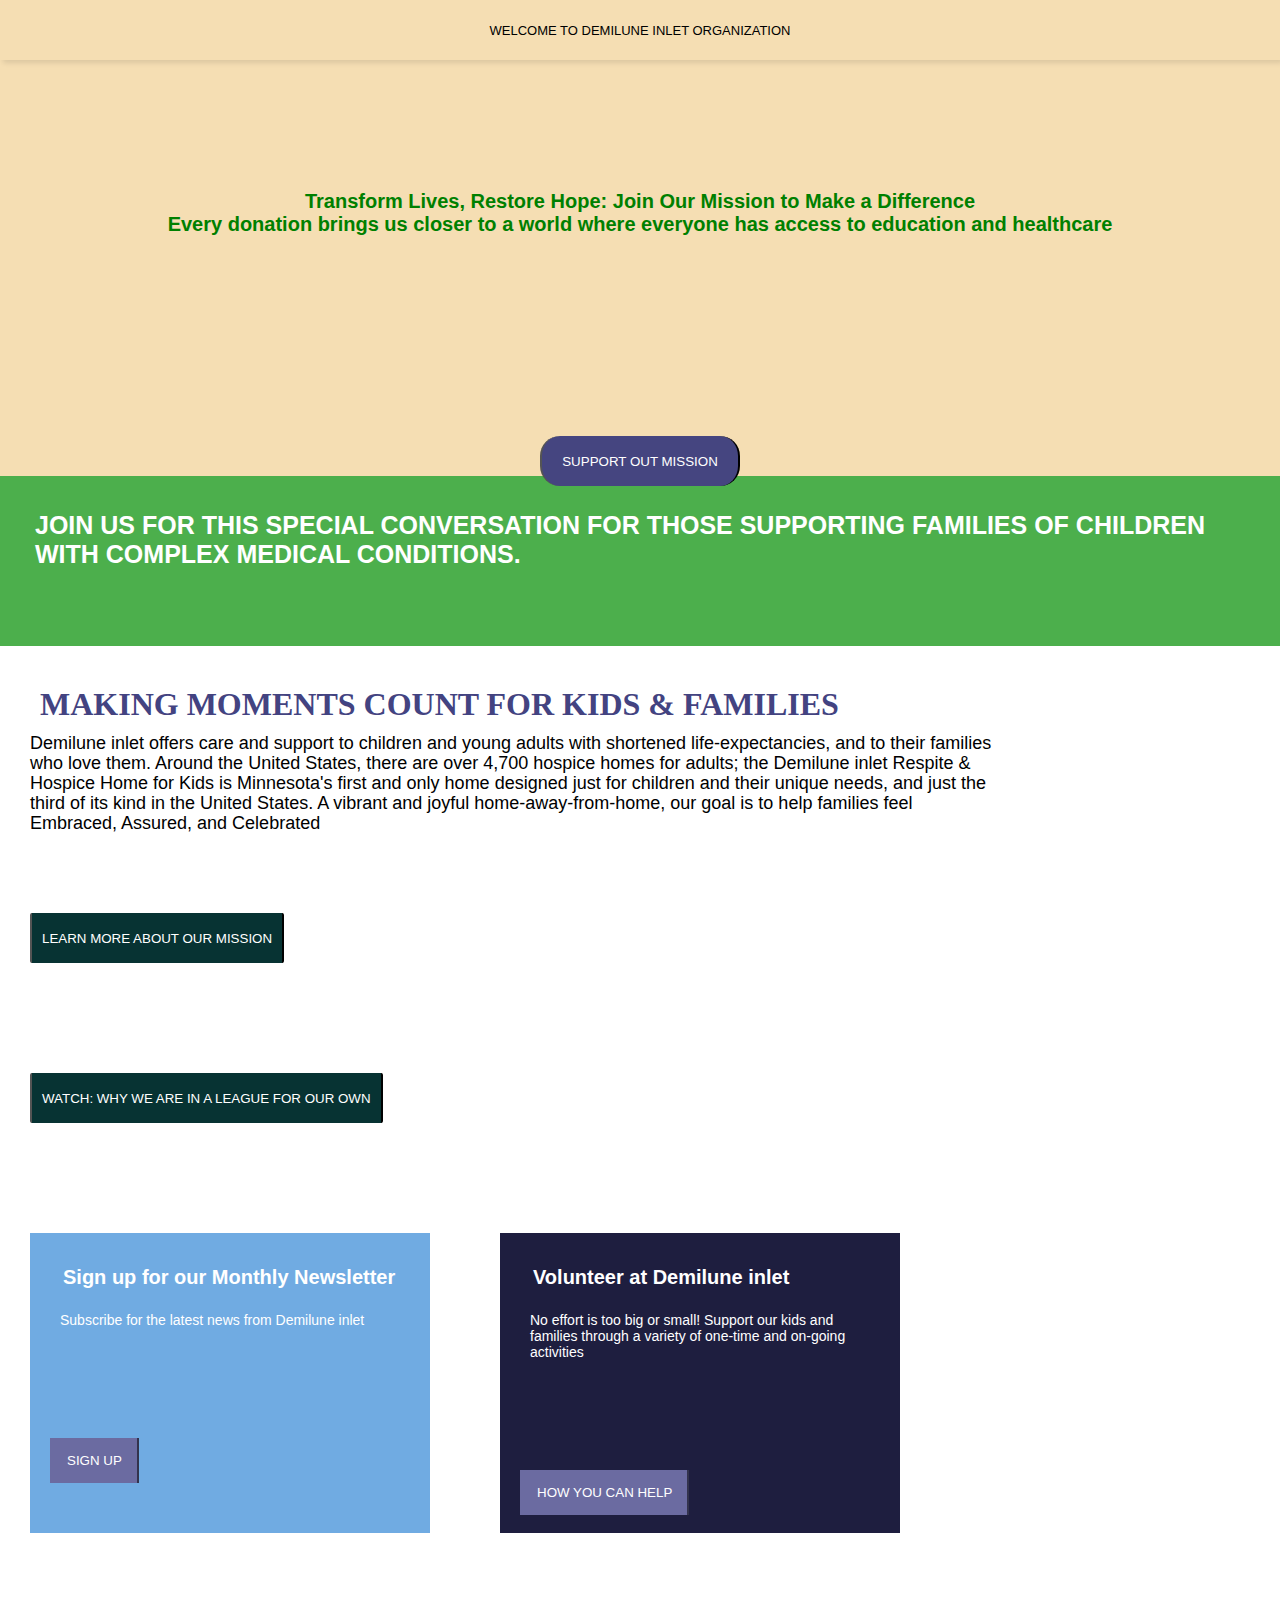
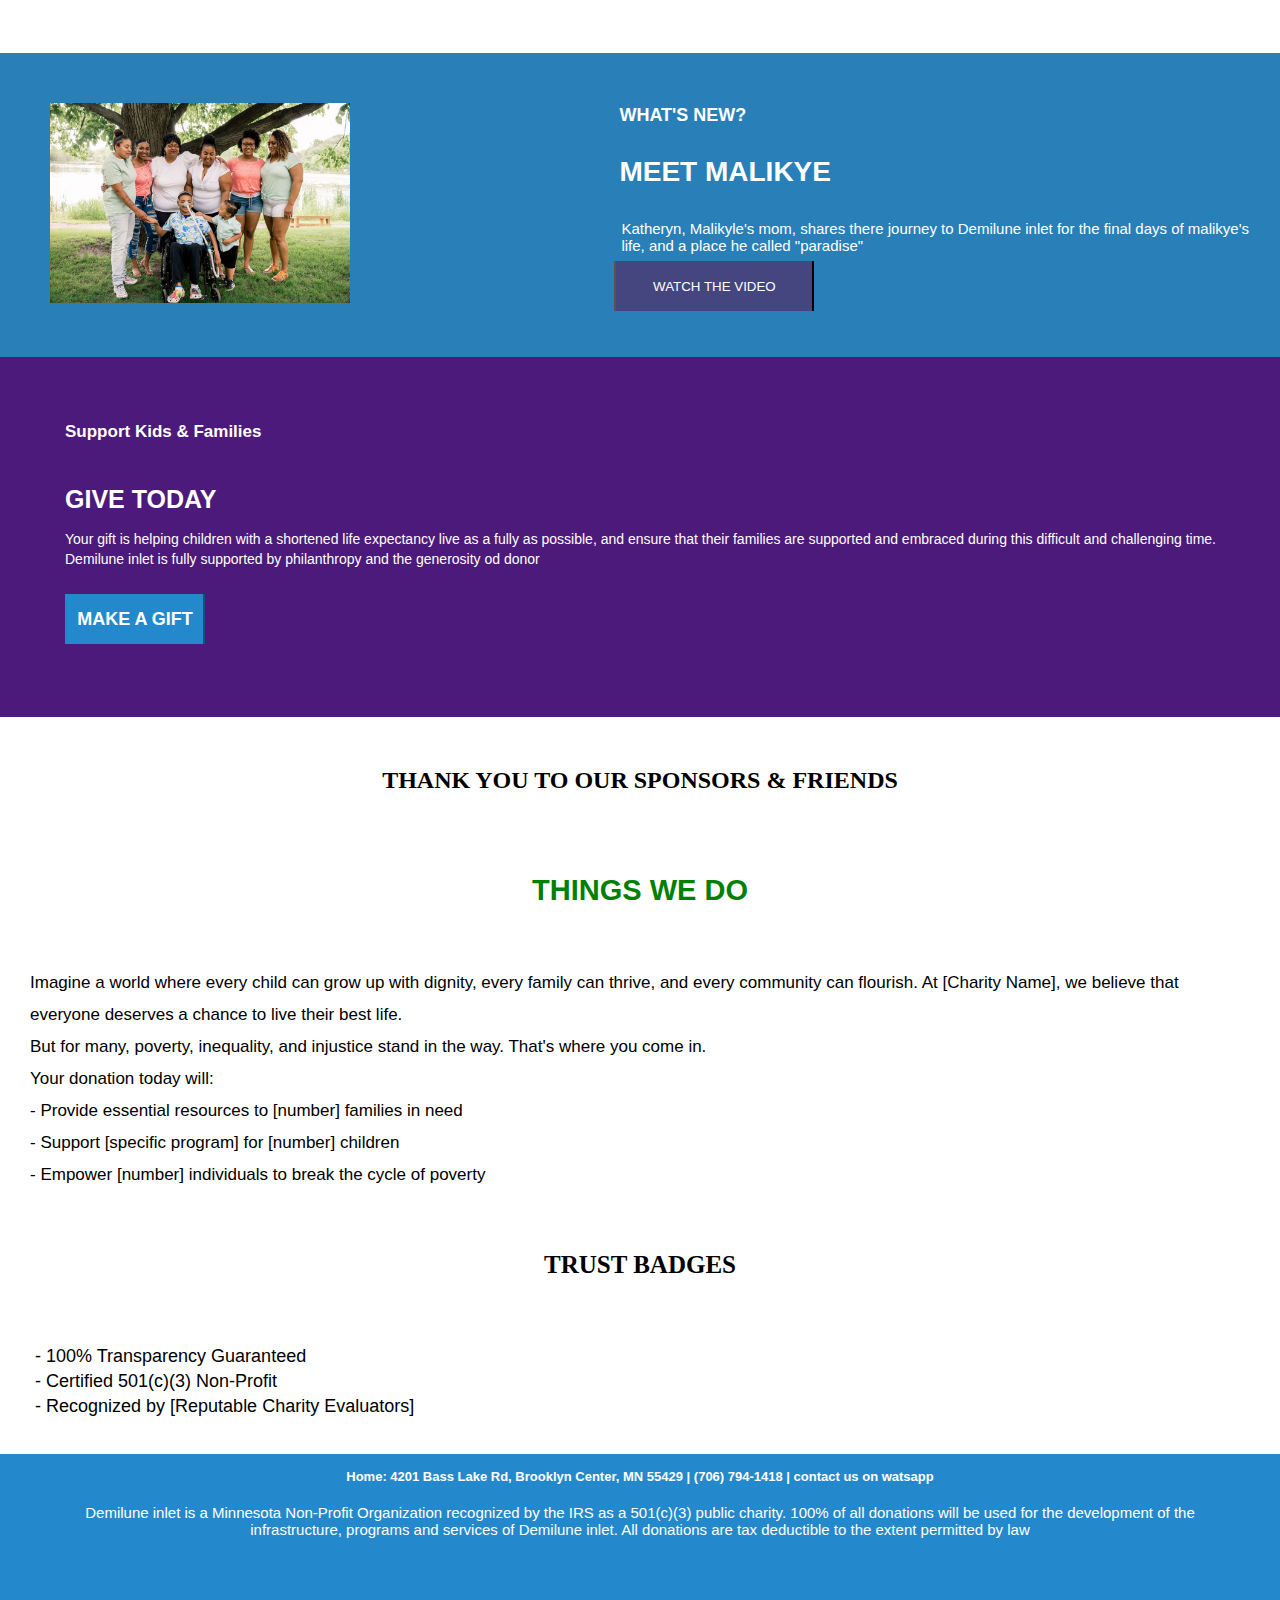
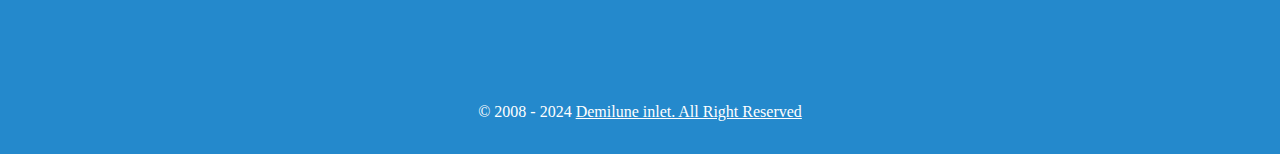
==== index.html @ b7c60c62 "updating" ====
<!DOCTYPE html>
<html lang="en">

<head>
    <meta charset="UTF-8">
    <meta name="viewport" content="width=device-width, initial-scale=1.0">
    <link rel="stylesheet" href="index.css">
    <link rel="stylesheet"
        href="https://fonts.googleapis.com/css2?family=Material+Symbols+Outlined:opsz,wght,FILL,GRAD@48,400,0,0" />
    <title>WELCOME AND THANKS FOR COMING TO OUR AID</title>
</head>

<body>
    <header>
        <nav>
            <ul class="sidebar">
                <!-- <li onclick=hideSidebar()><a href="#"><svg xmlns="http://www.w3.org/2000/svg" height="34px"
                            viewBox="0 -960 960 960" width="34px" fill="#FFFFFF">
                            <path
                                d="m256-200-56-56 224-224-224-224 56-56 224 224 224-224 56 56-224 224 224 224-56 56-224-224-224 224Z" />
                        </svg></a></li> -->
                <li><a href="#"> home </a></li>
                <li><a href="#">who we are</a></li>
                <li><a href="#">what we offer</a></li>
                <li><a href="#">why we do it</a></li>
                <li><a href="#">how you can help</a></li>
                <li><a href="#">news & event</a></li>
            </ul>

            <ul>
                <li class=""><a href="#"> welcome to Demilune inlet Organization </a></li>
                <!-- <li class="hideOnMobile"><a href="#">who we are</a></li>
                <li class="hideOnMobile"><a href="#">what we offer</a></li>
                <li class="hideOnMobile"><a href="#">why we do it</a></li>
                <li class="hideOnMobile"><a href="#">how you can help</a></li>
                <li class="hideOnMobile"><a href="#">news & event</a></li>
                <li class="menu-button" onclick=showSidebar()><a href="#"><svg xmlns="http://www.w3.org/2000/svg"
                            height="34px" viewBox="0 -960 960 960" width="34px" fill="#FFFFFF">
                            <path d="M120-240v-80h720v80H120Zm0-200v-80h720v80H120Zm0-200v-80h720v80H120Z" />
                        </svg></a></li> -->
            </ul>
        </nav>
        <div class="nav-text">
            <h2 class="text">Transform Lives, Restore Hope: Join Our Mission to Make a Difference<br>Every donation
                brings us closer to a world where everyone has access to education and healthcare
            </h2>
            <button class="nav-text-button" type="button" onclick="location.href='mission.html'">support out
                mission</button>
        </div>
    </header>
    <div class="header-footer-text">
        <h2 class="header-footer-text-content">Join us for this special conversation for those supporting families of
            children
            with complex medical conditions.</h2>
    </div>
    <main>
        <div class="making-moment-count">
            <div class="moment-text-container">
                <h1 class="moment-content">Making Moments Count for Kids & Families</h1>
                <h2 class="moment-content-2">Demilune inlet offers care and support to children and young adults with
                    shortened life-expectancies, and to their families who love them. Around the United States, there
                    are
                    over 4,700 hospice homes for adults; the Demilune inlet Respite & Hospice Home for Kids is
                    Minnesota's
                    first and only home designed just for children and their unique needs, and just the third of its
                    kind in
                    the United States. A vibrant and joyful home-away-from-home, our goal is to help families feel
                    Embraced,
                    Assured, and Celebrated</h2>
            </div>
            <button class="button-learn-more" type="button" onclick="location.href='mission.html'">learn more about our
                mission</button>
        </div>

        <button class="button-learn-more" type="button"
            onclick="location.href='https://www.youtube.com/watch?v=c42KcjrQrT0'">watch: why we are in a league for our
            own</button>
        <div class="grid">
            <div class="grid-content">
                <div class="card">
                    <h2 class="monthly-newsletter">Sign up for our Monthly Newsletter</h2>
                    <h5 class="latest-news">Subscribe for the latest news from Demilune inlet</h5>
                    <button class="sign-up">SIGN UP</button>
                </div>
            </div>
        </div>
        <div class="grid">
            <div class="grid-content">
                <div class="card-1">
                    <h2 class="monthly-newsletter-1">Volunteer at Demilune inlet</h2>
                    <h5 class="latest-news-1">No effort is too big or small! Support our kids and families through a
                        variety of one-time and on-going activities</h5>
                    <button class="sign-up-1" type="button" onclick="location.href='mission.html'">HOW YOU CAN
                        HELP</button>
                </div>
            </div>
        </div>
        <div class="header-event-padding">
            <div class="header-event">
            </div>
        </div>
        <div class="meet-malikye">
            <div class="malikye-family-picture"><img src="./CHARITY-IMG/malikye-4.jpg" alt=""
                    style="height: 200px; width: 300px; margin: 50px;"></div>
            <div class=" about-malikye">
                <h6 class="whats-new">WHAT'S NEW?</h6>
                <h2 class="meet-malikye-text"> MEET MALIKYE</h2>
                <h4 class="story"> Katheryn, Malikyle's mom, shares there journey to Demilune inlet for the final
                    days
                    of malikye's life, and a place he called "paradise"</h4>
                <button class="video" type="button"
                    onclick="location.href='https://www.youtube.com/watch?v=jG-HX_jfY4A'">watch the video</button>
            </div>
        </div>
        <div class="support-child-wrapper">
            <div class="support-kid">
                <h4 class="families">Support Kids & Families</h4>
                <h2 class="give-today">GIVE TODAY</h2>
                <h5 class="your-gift">Your gift is helping children with a shortened life expectancy live as a fully as
                    possible, and ensure that their families are supported and embraced during this difficult and
                    challenging time. Demilune inlet is fully supported by philanthropy and the generosity od donor
                </h5>
                <button class="make-a-gift" type="button" onclick="location.href='mission.html'"> MAKE A GIFT</button>
            </div>
        </div>
        <h2 class="thanking-support">THANK YOU TO OUR SPONSORS & FRIENDS</h2>
        <div class="wrapper">
            <h5 class="things-we-do"> things we do </h5>
            <h3 class="things-we-do-text">Imagine a world where every child can grow up with dignity, every family can
                thrive, and every community can flourish. At [Charity Name], we believe that everyone deserves a chance
                to live their best life.<br>

                But for many, poverty, inequality, and injustice stand in the way. That's where you come in.<br>

                Your donation today will:<br>

                - Provide essential resources to [number] families in need<br>
                - Support [specific program] for [number] children<br>
                - Empower [number] individuals to break the cycle of poverty</h3>
            <div class="donate-now">
                <h1 class="donate-now-text1">Trust Badges</h1>
                <h2 class="h2-txt">- 100% Transparency Guaranteed<br>
                    - Certified 501(c)(3) Non-Profit<br>
                    - Recognized by [Reputable Charity Evaluators]<br>
                </h2>
            </div>
            <!-- <div class="chat-watsapp">
                <button class="watsapp" type="button" onclick="location.href'https://wa.link/mu69cj'">contact us</button>
            </div> -->
            <!-- <div class="show-chatbot">
                <button class="chatbot-toggler">
                    <span id="send-btn" class="material-symbols-outlined">comment</span>
                    <span id="send-btn" class="material-symbols-outlined">close</span>
                </button>
                <div class="chatbot">
                    <header>
                        <h1>contact us</h1>
                        <span id="send-btn" class="material-symbols-outlined">close</span>
                    </header>
                    <ul class="chatbox">
                        <li class="chat incoming">
                            <span class="material-symbols-outlined">smart_toy</span>
                            <p class="paragraph">Hey there 👋 <br>how can i help you today?</p>
                        </li>
                    </ul>
                    <div class="chat-input">
                        <textarea name="" placeholder="enter a mesage......" required id=""></textarea>
                        <span id="send-btn" class="material-symbols-outlined">send</span>
                    </div>
                </div>
            </div> -->
    </main>
    <footer>
        <h1 class="home">Home: 4201 Bass Lake Rd, Brooklyn Center, MN 55429 | (706) 794-1418 | contact us on watsapp
        </h1>
        <p class="home-content">Demilune inlet is a Minnesota Non-Profit Organization recognized by the IRS as a
            501(c)(3) public charity. 100% of all donations will be used for the development of the infrastructure,
            programs and services of Demilune inlet. All donations are tax deductible to the extent permitted by law</p>
        <!-- <img  class="footer-image" src="./CHARITY-IMG/footer-image.svg" alt=""> -->

        <p class="return-to-top">© 2008 - 2024 <a href="#">Demilune inlet. All Right Reserved</a></p>
    </footer>
    <script>
        function showSidebar() {
            const sidebar = document.querySelector('.sidebar')
            sidebar.style.display = 'flex'
        }
        function hideSidebar() {
            const sidebar = document.querySelector('.sidebar')
            sidebar.style.display = 'none'
        }
    </script>
    <script src="./index.js" defer></script>
</body>

</html>
---- index.css ----
*{
    padding: 0;
    margin: 0;
    box-sizing: border-box;
}
header {
    background-color: wheat;
}

nav {
    background-color: transparent;
    box-shadow: 3px 3px 5px rgba(0, 0, 0, 0.1);
    /* position: fixed; */
    width: 100%;
}

nav>ul {
    width: 100%;
    list-style: none;
    display: flex;
    justify-content: center;
    align-items: center;

}

nav>ul>li {
    height: 60px;

}

nav>ul>li>a {
    height: 100%;
    padding: 0 30px;
    text-decoration: none;
    display: flex;
    align-items: center;
    color: black;
    text-transform: uppercase;
    font-size: small;
    font-family: 'Segoe UI', Tahoma, Geneva, Verdana, sans-serif;
}

nav>ul>li>a:hover {
    color: black;
    height: 67px;
}
.sidebar {
    position: fixed;
    top: 0;
    right: 0;
    height: 100vh;
    width: 250px;
    z-index: 999;
    background-color: rgba(49, 27, 129, 0.2);
    backdrop-filter: blur(10px);
    box-shadow: -10px 0 10px rgba(0, 0, 0, 0.1);
    display: none;
    flex-direction: column;
    align-items: flex-start;
    justify-content: flex-start;
}

.sidebar li {
    width: 100%;
}

.sidebar a {
    width: 100%;
}

.menu-button {
    display: none;
}


.things-we-do{
    font-size: 29px;
    font-family: Arial, Helvetica, sans-serif;
    text-transform: uppercase;
    text-align: center;
    padding: 30px;
    color: green;

}
.nav-text{
    text-align: center;
    justify-content: center;
    margin: -70px;
}
.text{
    text-align: center;
    justify-content: center;
    padding: 200px;
    font-size: 20px;
    font-family: Arial, Helvetica, sans-serif;
    color: green;
}
.text2{
    color: white;
}
button{
    width: 200px;
    border-radius: 20px;
    height: 50px;
    background-color: rgb(69, 69, 128);
    color: white;
    border-top: none;
    border-bottom: none;
    text-transform: uppercase;
    font-family: Arial, Helvetica, sans-serif;
    cursor: pointer;
    margin-bottom: 60px;
}
.things-we-do-text{
    padding: 30px;
    font-size: 17px;
    font-family: sans-serif;
    line-height: 2rem;
    justify-content: space-around;
    font-weight: 300;
}

.grid-container{
    display: grid;
   grid-template-columns: repeat(4, 1fr);
   gap: 20px;
}
.card{
    padding: 10px;
    margin-top: 10px;
}
img{
    width: 270px;
    height: 200px;
}
.donate-now-text{
    text-align: center;
    color: black;
    font-size: 25px;
    font-weight: 600;
    font-family: 'Trebuchet MS', 'Lucida Sans Unicode', 'Lucida Grande', 'Lucida Sans', Arial, sans-serif;
    margin-top: -30px;
}
.donate-now-text1{
    text-align: center;
    color: black;
    font-size: 25px;
    font-weight: 600;
    text-transform: uppercase;
    padding: 30px;
}
.h2-txt{
    font-size: 18px;
    font-family: Arial, Helvetica, sans-serif;
    padding: 20px;
    margin: 15px;
    line-height: 25px;
    font-weight: lighter;
}
.header-footer-text{
    background-color:rgb(76, 175, 76);
    height: 170px;

}
.header-footer-text-content{
    color: white;
    text-align:left;
    justify-content: flex-start;
    font-size: 25px;
    font-weight: bold;
    text-transform: uppercase;
    font-family: Arial, Helvetica, sans-serif;
    padding: 35px;
}
.moment-text-container{
    width: 80%;
}
.moment-content{
    color: rgb(67, 67, 129);
    text-transform: uppercase;
    padding: 10px;
    margin: 30px 0 -30px 30px;
}
.moment-content-2{
    font-size: 18px;
    font-weight: lighter;
    line-height: 20px;
    font-family: sans-serif;
    padding: 30px;
}
.button-learn-more{
    background-color: rgb(7, 51, 51);
    width:fit-content;
    margin-top: 50px;
    margin-left: 30px;
    padding: 15px 10px 15px 10px;
    border-radius: 2px;
    cursor: pointer;
}

.card{
    background-color: rgba(80, 152, 219, 0.815);
    display: flex;
    flex-direction: column;
    position: absolute;
    padding: 20px;
    height: 300px;
    width: 400px;
    margin: 50px 30px;
}
.monthly-newsletter{
    color: white;
    text-align: flex-start;
    font-family: Arial, Helvetica, sans-serif;
    font-weight: bold;
    font-size: 20px;
    padding: 13px;
}
.latest-news{
    color: white;
    text-align: flex-start;
    font-family: 'Lucida Sans', 'Lucida Sans Regular', 'Lucida Grande', 'Lucida Sans Unicode', Geneva, Verdana, sans-serif;
    font-weight: 500;
    font-size: 14px;
    padding: 10px;
}
.sign-up{
    background-color: rgb(107, 107, 161);
    width: fit-content;
    padding: 15px;
    border-radius: 0;
    border-color:rgb(107, 107, 161) ;
    margin-top: 100px;
    cursor: pointer;
}
.card-1{
    background-color: rgb(30, 30, 63);
    display: flex;
    flex-direction: column;
    padding: 20px;
    height: 300px;
    width: 400px;
    margin: 50px 30px 0 500px;
    justify-content: space-around;
}
.monthly-newsletter-1{
    color: white;
    text-align: flex-start;
    font-family: Arial, Helvetica, sans-serif;
    font-weight: bold;
    font-size: 20px;
    padding: 13px;
}
.latest-news-1{
    color: white;
    text-align: flex-start;
    font-family: 'Lucida Sans', 'Lucida Sans Regular', 'Lucida Grande', 'Lucida Sans Unicode', Geneva, Verdana, sans-serif;
    font-weight: 500;
    font-size: 14px;
    padding: 10px;
}
.sign-up-1{
    background-color: rgb(107, 107, 161);
    width: fit-content;
    padding: 15px;
    border-radius: 0;
    margin-top: 100px;
    border-color: rgb(107, 107, 161);
    cursor: pointer;
}
.sign-up-1:hover{
    background-color: rgb(37, 37, 116);
    border-color: none;
}
.upcoming-event {
    width: 270px;
    border-radius: none;
   margin: 0 0 0 20px;
}
.header-event{
    position: relative;
    height: 300px;
    margin: 50px 0 50px 50px;
    border-radius: 0;
    padding: 15px;
    width: 100%;
}

.header-event-padding{
   position: absolute;
   top: 1140px;
   right: 0px;
}

.header-event-padding {
    width: 370px;  
    padding: 15px;  
    box-sizing: border-box; 
}

.header-event {
    display: flex;        
    flex-direction: column;  
    align-items: flex-start; 
}


.upcoming-event {
    background-color: rgb(19, 19, 138);  
    color: white;              
    border:0;               
    padding: 10px 20px;        
    margin-bottom: 15px;        
    font-size: 16px;  
    font-family: 'Lucida Sans', 'Lucida Sans Regular', 'Lucida Grande', 'Lucida Sans Unicode', Geneva, Verdana, sans-serif;          /* Font size for the button text */
    border-radius: 5px;        
    cursor: pointer;           
}

.upcoming-event:hover {
    background-color: #2980b9;
}

.header-nov {
    display: inline-block;     
    width: calc(60% - 20px);     
    padding: 10px 15px;         
    border: 2px solid #074874;  
    border-radius: 8px;       
    margin-right: 20px;         
    color: white;               
    box-sizing: border-box;    
    font-size: 20px;
    font-family: Arial, Helvetica, sans-serif;
    background-color: black;
}

.header-nov:last-child {
    margin-left: 160px;
}
.events {
    margin: 0;               
    font-size: 15px;           
    font-weight: bold;          
    text-align: center;         
    margin-bottom: 5px;
    padding-top: 20px;  
    border-color: red;      
}


.header-nov span {
    font-size: 14px;          
    text-align: center;         
    display: block;            
    color: #ddd;                
}
.about-malikye{
    position:absolute;
    width:52%;
    top: 1700px;
    right: 0;
}

.meet-malikye{
    background-color: #2980b9;
    margin-top: 120px;
}
.whats-new{
    color: white;
    font-weight: bold;
    padding: 5px;
    font-size: 18px;
    font-family: Arial, Helvetica, sans-serif;
    margin-bottom: 20px;
}
.meet-malikye-text{
    color: white;
    font-weight: bold;
    padding: 5px;
    font-size: 28px;
    font-family: Arial, Helvetica, sans-serif;
    margin-bottom: 20px;
}
.story{
    color: white;
    font-size: 15px;
    font-weight: lighter;
    font-family: 'Lucida Sans', 'Lucida Sans Regular', 'Lucida Grande', 'Lucida Sans Unicode', Geneva, Verdana, sans-serif;
    padding: 7px;
}
.video{
    border-radius: 0;
    cursor: pointer;
}
.support-child-wrapper{
    background-color: rgb(76, 26, 122);
    height: 360px;
    width: 100%;
}
.support-kid{
    padding: 50px;
    color: white;
}
.families{
    font-size: 17px;
    padding: 15px;
    margin-bottom: 13px;
    font-family: Arial, Helvetica, sans-serif;
}
.give-today{
    font-size: 25px;
    font-weight: bold;
    padding: 15px;
    font-family: Arial, Helvetica, sans-serif;

}
.your-gift{
    font-size: 14px;
    line-height: 20px;
    margin-left: 15px;
    font-family: Arial, Helvetica, sans-serif;
    font-weight: lighter;
}

.make-a-gift{
    margin-top: 25px;
    background-color: #2489cc;
    width: 140px;
    border-radius: 0;
    border-color: #2489cc;
    font-size: 18px;
    font-weight: bold;
    cursor: pointer;
    margin-left: 15px;
}
.thanking-support{
    text-align: center;
    font-weight: bold;
    padding: 50px;
}
.malikye-family-picture img{
    height: 350px;
     width: 500px;
      margin: 50px;
}
footer{
    background-color: #2489cc;
    height: 300px;
    overflow: hidden;
    /* width: 100%; */
}
.home{
    color: white;
    font-size: 13px;
    text-align: center;
    padding: 15px;
    font-family: Arial, Helvetica, sans-serif;
}
.home-content{
    color: white;
    text-align: center;
    padding: 5px;
    font-size: 15px;
    margin: 0 80px;
    font-family: Arial, Helvetica, sans-serif;
}
.return-to-top {
    color: white;
    text-align: center;
    margin-top: 160px;

}
.return-to-top a{
    color: white;

}


/* chatbox starts here */
.chatbot-toggler{
    position: fixed;
    right: 40px;
    bottom: 2px;
    height: 50px;
    width: 50px;
    color: #fff;
    background: #724ae8;
    border: none;
    border-radius: 50%;
    display: flex;
    outline: none;
    cursor: pointer;
    align-items: center;
    justify-content: center;
}
.chatbot-toggler span{
    position:absolute;
    /* align-items: center;
    justify-content: center; */
}
.show-chatbot .chatbot-toggler span:first
.chatbot-toggler span:last-child{
    opacity: 0;

}
.show-chatbot .chatbot-toggler span:last-child{
    opacity: 1;
}
.chatbot{
    background: #fff;
}
.chatbot{
    position: fixed;
    right: 40px;
    bottom: 100px;
    width: 420px;
    overflow: hidden;
    transform: scale(0.5);
    opacity: 0;
    pointer-events: none;
    border-radius: 15px;
    box-shadow: 0 0 128px 0 rgba(0, 0, 0, 0.1),
                0 32px 64px -48px rgba(0, 0, 0, 0.5)
}
.show-chatbot .chatbot{
    transform: scale(1);
    opacity: 1;
    pointer-events: auto;
}
.chatbot header{
    background-color: #724ae8;
    padding: 16px 0;
    text-align: center;
    position: relative;
}
.chatbot header h1{
    color: white;
    font-size: 1.4rem;
}
.chatbot header span{
    position: absolute;
    right: 20px;
    top: 50%;
    color: #fff;
    cursor: pointer;
    display: none;
    transform: translateY(-50%);
}
.chatbot .chatbox{
    height: 310px;
    overflow-y: auto;
    padding: 30px 20px 70px ;
}
.chatbox .chat{
    display: flex;
}
.chatbox .incoming span{
    height: 32px ;
    width: 32px;
    color: #fff;
    background: #724ae8;
    text-align: center;
    line-height: 32px;
    border-radius: 4px;
    margin: 0 10px 7px 0;
    align-self: flex-end;
}
.chatbox .outgoing{
    margin: 20px 0;
    justify-content: flex-end;
}
.chatbox .chat p{
    color: white;
    background-color:#724ae8 ;
    padding: 12px 16px ;
    border-radius: 10px 10px 0 10px;
    font-size: 0.95rem;
}
.chatbox .incoming p{
    color:#000;
    background: #f2f2f2;
    border-radius: 10px 10px 10px 0;
}
.chatbot .chat-input{
    position: absolute;
    bottom: 0;
    width: 100%;
    display: flex;
    gap: 5px;
    background: #fff;
    padding: 5px 20px;
    border-top: 1px solid#ccc;
}
.chat-input textarea{
    height: 55px;
    width: 100%;
    border: none;
    outline: none;
    font-size: 0.95rem;
    resize: none;
    /* padding: 16px 15px 16px 0; */
}
.chat-input span{
    align-self: flex-end;
    height: 55px;
    line-height: 55px;
    color: #724ae8;
    font-size:1.35rem;
    cursor: pointer;
    visibility: hidden;
}
.chat-input textarea:valid ~ span{
    visibility: visible;
}


 @media(max-width : 900px){
    nav ul li a{
        font-size: 15px;
        padding: 15px;
    }
    .nav-text{
        width: 100%;
        font-size: 17px;
    }
    .text {
        font-size: 20px;
    }
    footer{
        width: 100%;
        height: 500px;
    }

    /* Adjust the moment text layout */
    .moment-text-container {
        text-align: center;
    }

    .moment-content, .moment-content-2 {
        font-size: 18px;
        line-height: 1.4;
    }

    /* Stack elements vertically in the grid for a more mobile-friendly layout */
    .grid {
        display: flex;
        flex-direction: column;
        align-items: center;
    }

    .card, .card-1 {
        width: 80%;
        margin: 10px 0;
    }

    .grid-content {
        width: 100%;
        margin: 20px 0;
    }

    /* Adjust button size and positioning */
    .button-learn-more {
        width: 100%;
        margin-top: 20px;
    }

    /* Adjust the Malikye family image layout for smaller screens */
    .malikye-family-picture img {
        width:50%;
        height: auto;
        margin: 20px 0;
    }
    .about-malikye{
        display: inline-block;
    }
    

    /* Center the support content */
    .support-kid {
        text-align: center;
    }

    .donate-now h2 {
        font-size: 14px;
    }

    /* Make sure the header and footer content adjusts properly */
    .header-footer-text-content {
        font-size: 18px;
    }

    /* Make the newsletter form more compact */
    .sign-up, .sign-up-1 {
        width: 100%;
        padding: 10px;
        font-size: 16px;
        margin-top: 10px;
    }
 }
 @media(max-width: 750px){
    nav ul li a{
        font-size: 13px;
        padding: 10px;
    }
    .hideOnMobile{
        display: none;
    }
    .menu-button{
        display: block;
        margin-left:290px;
    }
    .sidebar{
        width: 100%;
    }
    .text {
        font-size: 18px;
    }
    

    /* Adjust the moment text layout */
    .moment-text-container {
        text-align: center;
    }

    .moment-content, .moment-content-2 {
        font-size: 16px;
        line-height: 1.4;
    }

    /* Stack elements vertically in the grid for a more mobile-friendly layout */
    .grid {
        display: flex;
        flex-direction: column;
        align-items: center;
    }

    .card, .card-1 {
        width: 90%;
        margin: 10px 0;
    }

    .grid-content {
        width: 100%;
        margin: 20px 0;
    }

    /* Adjust button size and positioning */
    .button-learn-more {
        width: 100%;
        margin-top: 20px;
    }

    /* Adjust the Malikye family image layout for smaller screens */
    .malikye-family-picture img {
        width: 50%;
        height: auto;
        margin: 20px 0;
    }
    .malikye-family-picture{
        width: 120px;
        height: 120px;
    }
    

    /* Center the support content */
    .support-kid {
        text-align: center;
    }

    .donate-now h2 {
        font-size: 14px;
    }

    /* Make sure the header and footer content adjusts properly */
    .header-footer-text-content {
        font-size: 16px;
    }

    /* Make the newsletter form more compact */
    .sign-up, .sign-up-1 {
        width: 100%;
        padding: 10px;
        font-size: 16px;
        margin-top: 10px;
    }
 }
 @media(max-width:550px){
    nav ul li a{
        color: white;
    }
    .sidebar{
        width: 100%;
    }
    header{
        width: 420px;
    }
    .header-footer-text{
        width: 420px;
    }
    footer{
        width: 110%;
        height: 500px;
        /* margin-left: 15px; */

    }
    .home{
        width: 95%;
    }
    /* .text {
        font-size: 16px;
        margin-bottom: 15px;
        text-align: right;
    } */
    .nav-text {
        text-align: center;
        padding: 10px;
    }
    .text {
        /* margin-left: 30px; */
        font-size: 18px;
        line-height: 1.5;
        padding: 70px;
        margin-left: 40px;
        text-align:center;
        width: 500px;
        margin-left: -2px;
    }
    .nav-text-button{
        margin-left: 130px;
    }

    /* Adjust the moment text layout */
    .moment-text-container {
        text-align: center;
        width: 100%;
    }

    .moment-content, .moment-content-2 {
        font-size: 14px;
        line-height: 1.4;
    }

    /* Stack elements vertically in the grid for a more mobile-friendly layout */
    .grid {
        display: flex;
        flex-direction: column;
        align-items: center;
    }

    .card {
        width: 100%;
        margin: 10px 0 10px 15px;
    }
    .card-1{
        margin-top: 300px;
        margin-left: 15px;
        width: 100%;
    }


    .grid-content {
        width: 100%;
        margin: 20px 0;
    }

    /* Adjust button size and positioning */
    .button-learn-more {
        width: 100%;
        margin-top: 20px;
    }

    /* Adjust the Malikye family image layout for smaller screens */
    .malikye-family-picture img {
        width: 100%;
        height: auto;
        margin: 20px 0;
    }
    .meet-malikye{
        height: 500px;
        margin-left: 15px;
        margin-right: -15px;
    }
    .malikye-family-picture{
        width: auto;
        /* display: block; */
    }
    .whats-new{
        margin-top: 460px;
        margin-bottom: -430px;
        margin-left: -130px;
        /* padding: 50px; */
    }
    .meet-malikye-text{
        margin-top: 430px;
        margin-bottom: -500px;
        margin-left: -130px;
    }
    .story{
        /* color: red; */
        margin-top: 500px;
        margin-right: 100px;
        width: 300px;
        margin-left: -130px;
    }
    .video{
        width: 80%;
        margin-left: -60px;
    }
    .button-learn-more{
        width: 90%;
    }


    /* Center the support content */
    .support-kid {
        text-align: center;
    }
    .support-child-wrapper{
        margin-left: 15px;
    }
    .donate-now h2 {
        font-size: 12px;
    }

    /* Make sure the header and footer content adjusts properly */
    .header-footer-text-content {
        font-size: 14px;
    }

    /* Make the newsletter form more compact */
    .sign-up, .sign-up-1 {
        width: 100%;
        padding: 10px;
        font-size: 14px;
        margin-top: 10px;
    }
    .chatbot{
        right: 0;
        bottom: 0;
        width: 100%;
        height: 100%;
        border-radius: 0;
    }
    .chatbot .chatbox{
        height: 90%;
    }
    .chatbot header span{
        display: block;
    }
 }
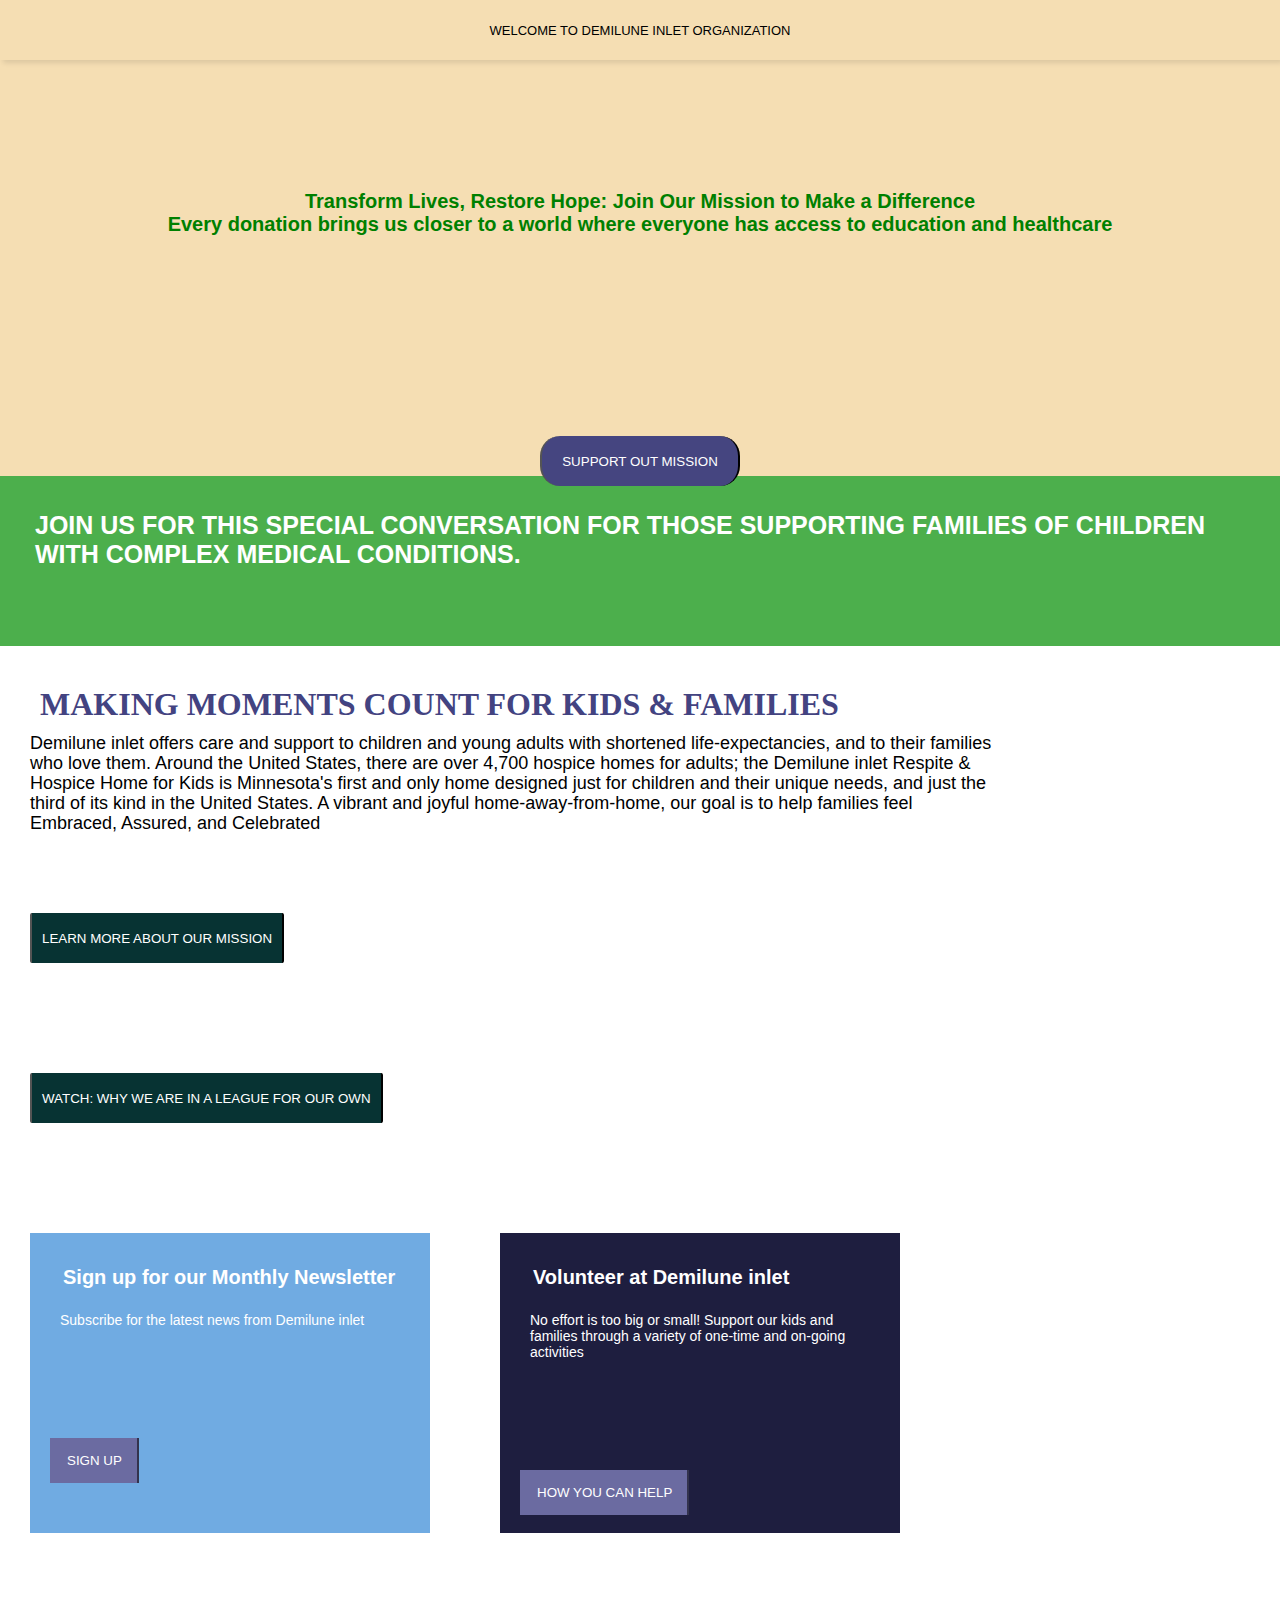
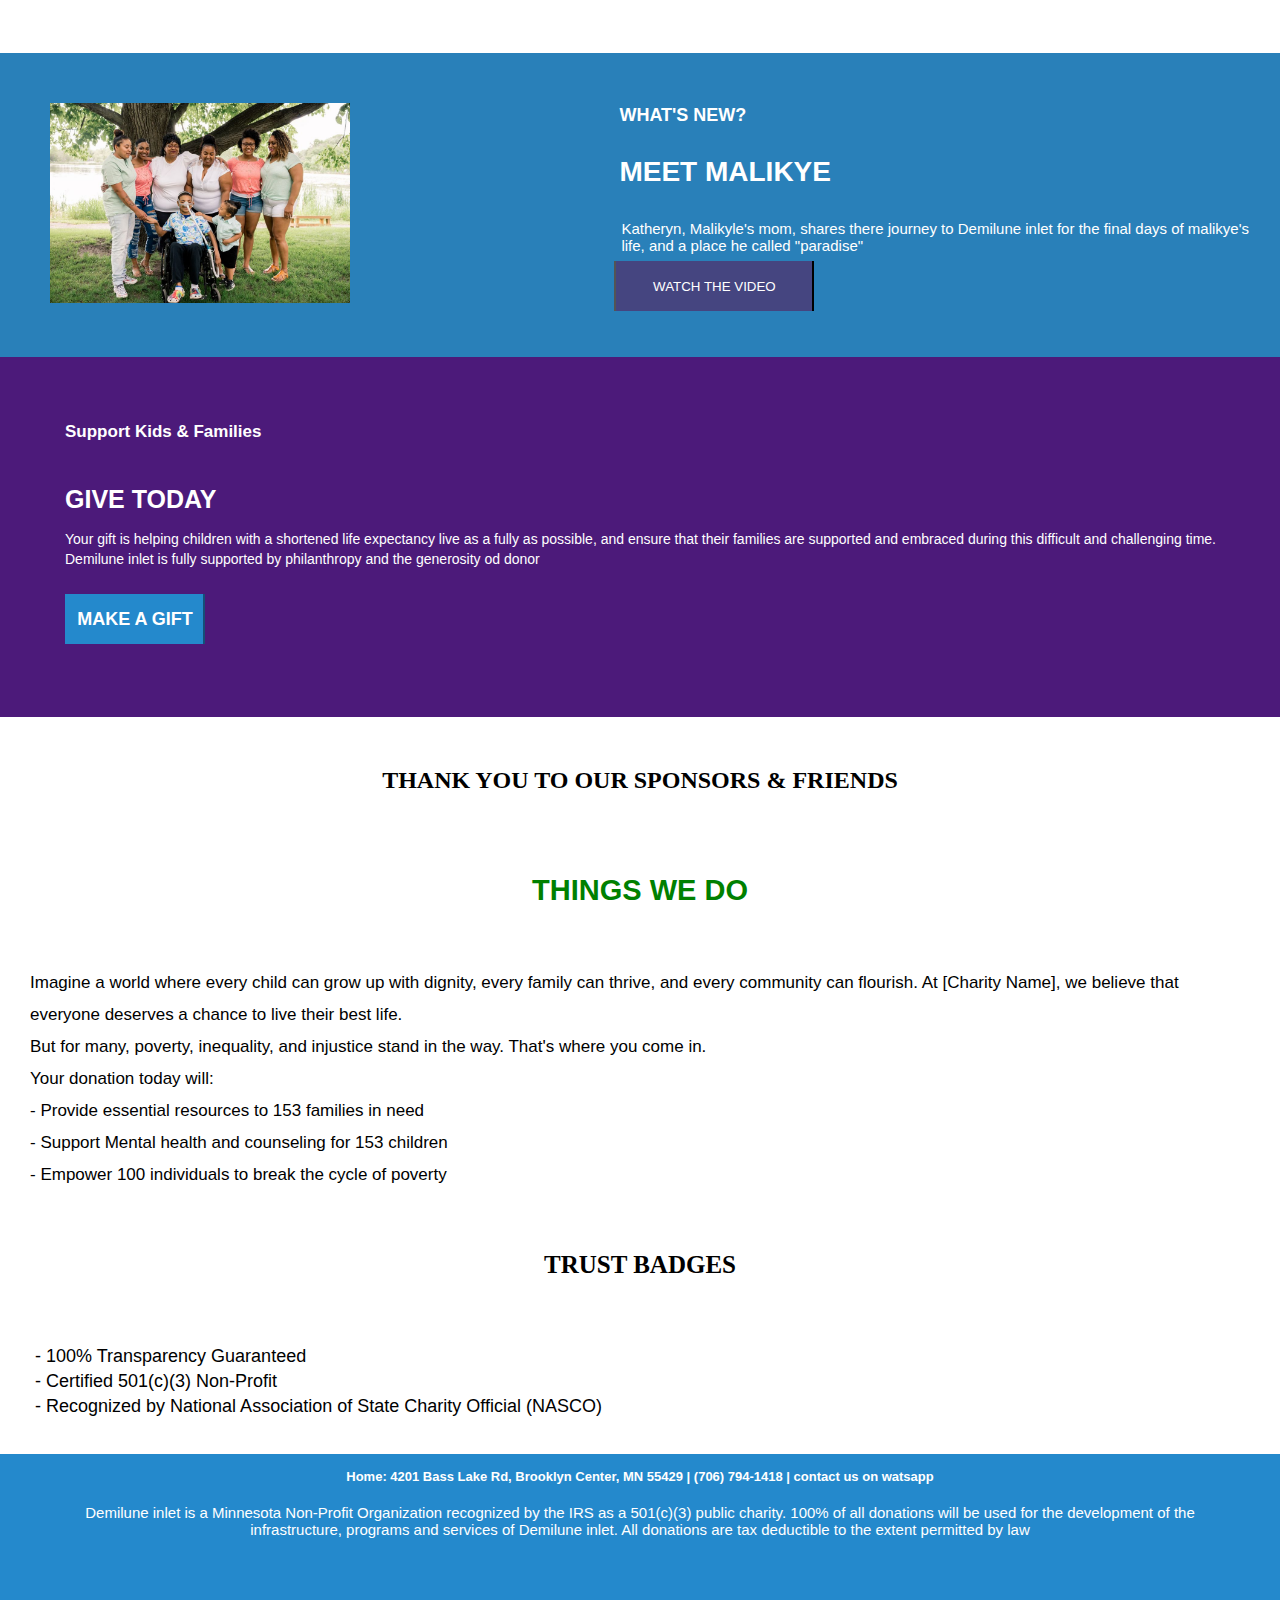
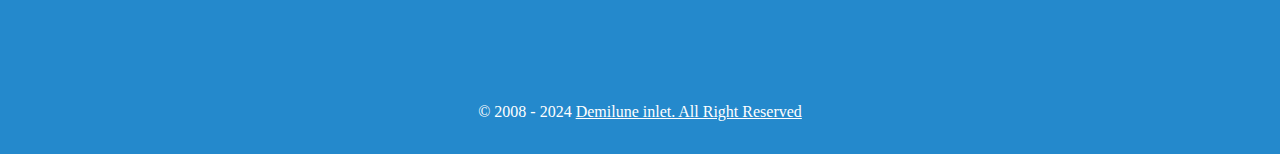
==== commit 77c847c7: "added a new file" ====
--- a/index.html
+++ b/index.html
@@ -7,7 +7,7 @@
     <link rel="stylesheet" href="index.css">
     <link rel="stylesheet"
         href="https://fonts.googleapis.com/css2?family=Material+Symbols+Outlined:opsz,wght,FILL,GRAD@48,400,0,0" />
-    <title>WELCOME AND THANKS FOR COMING TO OUR AID</title>
+    <title>DEMILUNE INLET</title>
 </head>
 
 <body>
@@ -109,7 +109,7 @@
                     days
                     of malikye's life, and a place he called "paradise"</h4>
                 <button class="video" type="button"
-                    onclick="location.href='https://www.youtube.com/watch?v=jG-HX_jfY4A'">watch the video</button>
+                    onclick="location.href='https://www.youtube.com/watch?v=BkgIw1dlFxo&t=26s'">watch the video</button>
             </div>
         </div>
         <div class="support-child-wrapper">
@@ -134,14 +134,14 @@
 
                 Your donation today will:<br>
 
-                - Provide essential resources to [number] families in need<br>
-                - Support [specific program] for [number] children<br>
-                - Empower [number] individuals to break the cycle of poverty</h3>
+                - Provide essential resources to 153 families in need<br>
+                - Support Mental health and counseling for 153 children<br>
+                - Empower 100 individuals to break the cycle of poverty</h3>
             <div class="donate-now">
                 <h1 class="donate-now-text1">Trust Badges</h1>
                 <h2 class="h2-txt">- 100% Transparency Guaranteed<br>
                     - Certified 501(c)(3) Non-Profit<br>
-                    - Recognized by [Reputable Charity Evaluators]<br>
+                    - Recognized by National Association of State Charity Official (NASCO)<br>
                 </h2>
             </div>
             <!-- <div class="chat-watsapp">
@@ -176,7 +176,7 @@
         <p class="home-content">Demilune inlet is a Minnesota Non-Profit Organization recognized by the IRS as a
             501(c)(3) public charity. 100% of all donations will be used for the development of the infrastructure,
             programs and services of Demilune inlet. All donations are tax deductible to the extent permitted by law</p>
-        <!-- <img  class="footer-image" src="./CHARITY-IMG/footer-image.svg" alt=""> -->
+
 
         <p class="return-to-top">© 2008 - 2024 <a href="#">Demilune inlet. All Right Reserved</a></p>
     </footer>
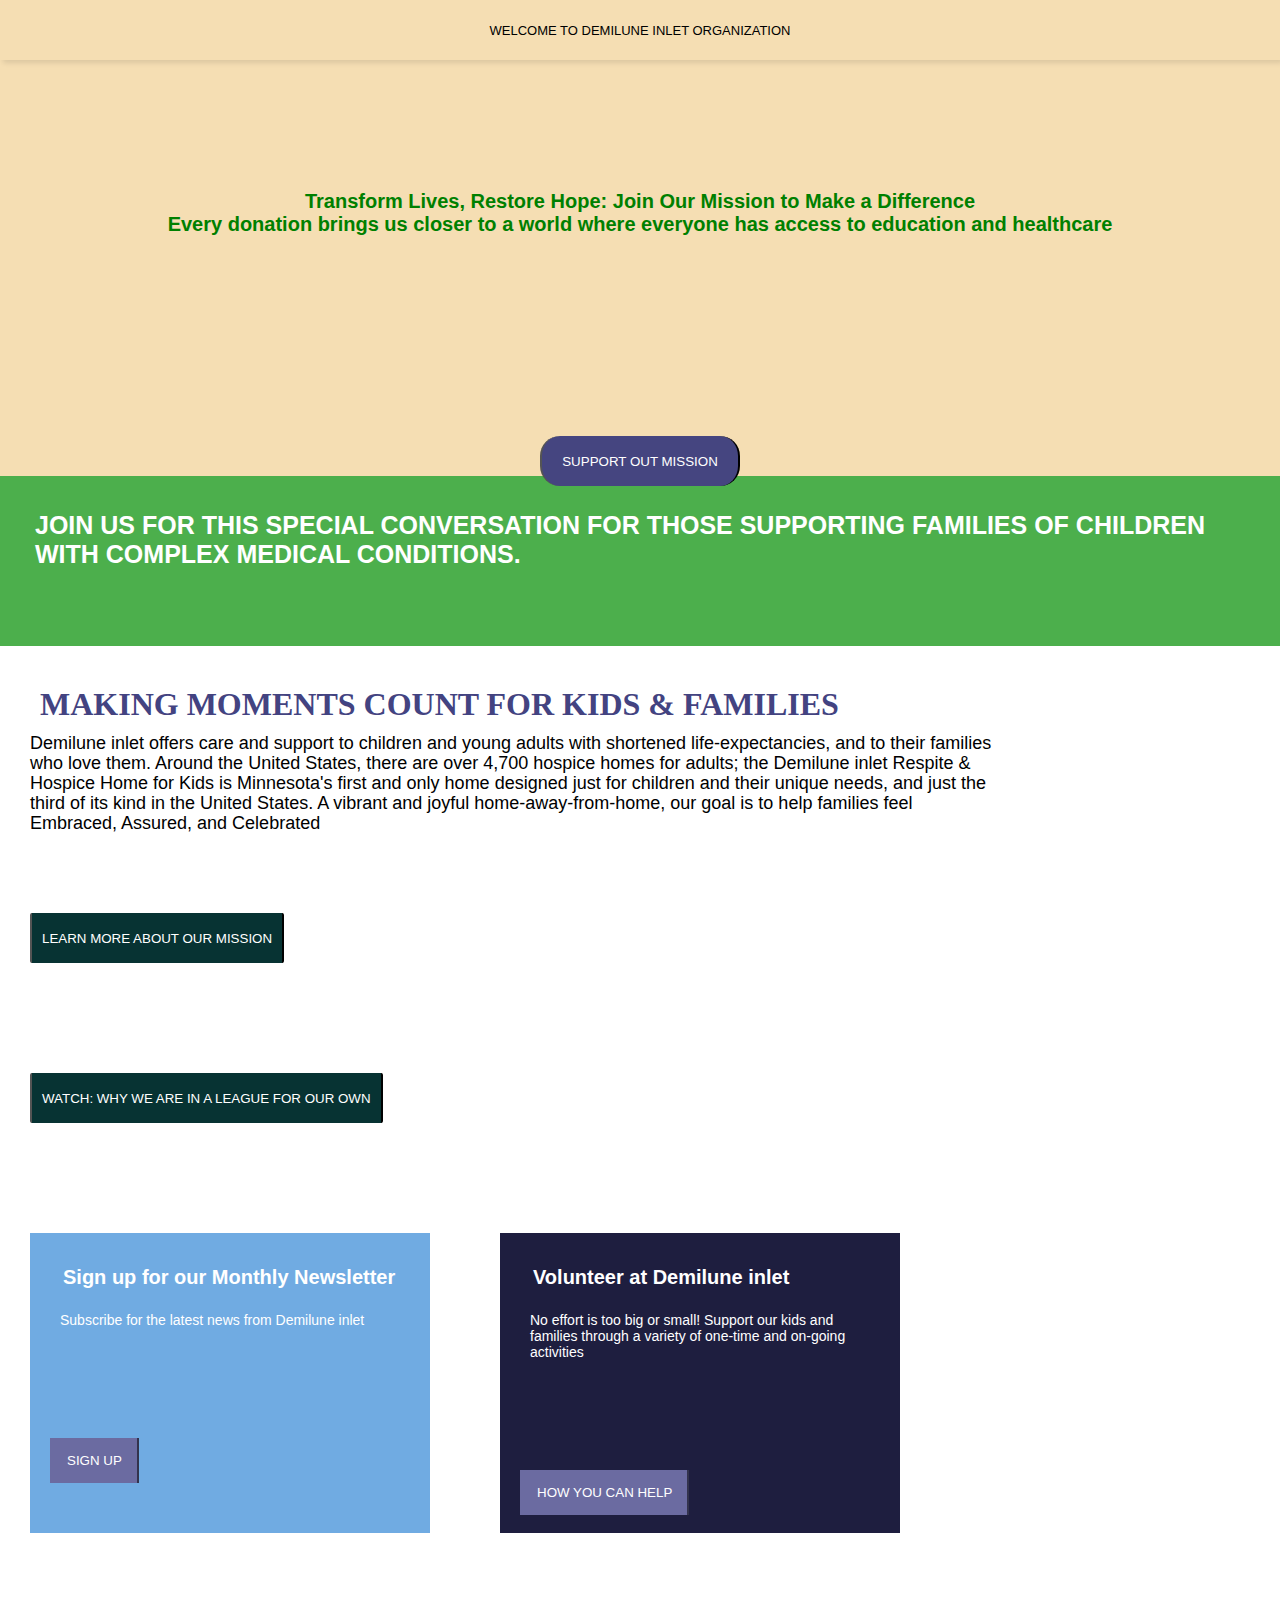
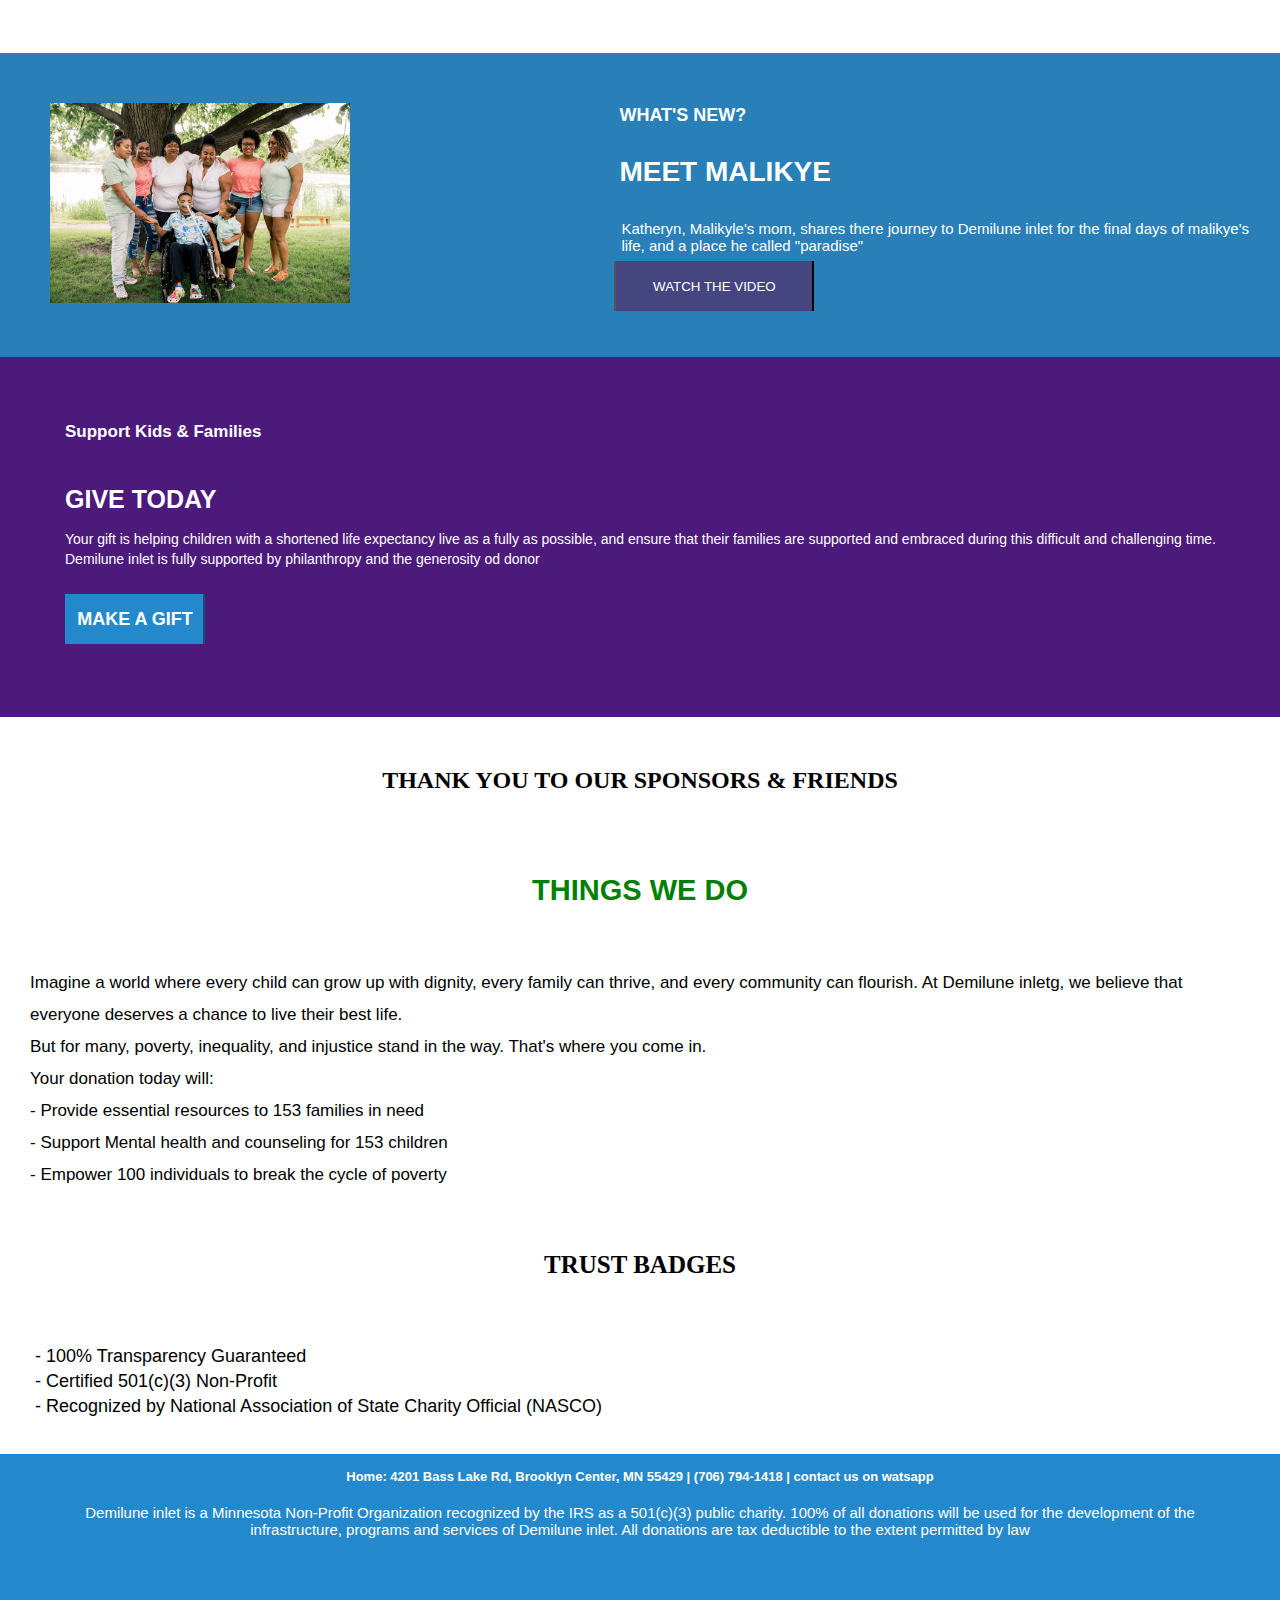
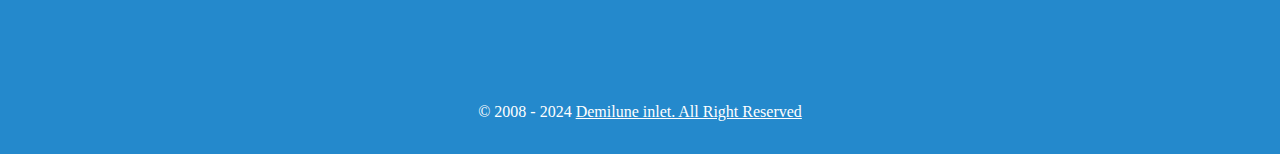
==== commit 88c18c32: "add new file" ====
--- a/index.html
+++ b/index.html
@@ -127,7 +127,7 @@
         <div class="wrapper">
             <h5 class="things-we-do"> things we do </h5>
             <h3 class="things-we-do-text">Imagine a world where every child can grow up with dignity, every family can
-                thrive, and every community can flourish. At [Charity Name], we believe that everyone deserves a chance
+                thrive, and every community can flourish. At Demilune inletg, we believe that everyone deserves a chance
                 to live their best life.<br>
 
                 But for many, poverty, inequality, and injustice stand in the way. That's where you come in.<br>
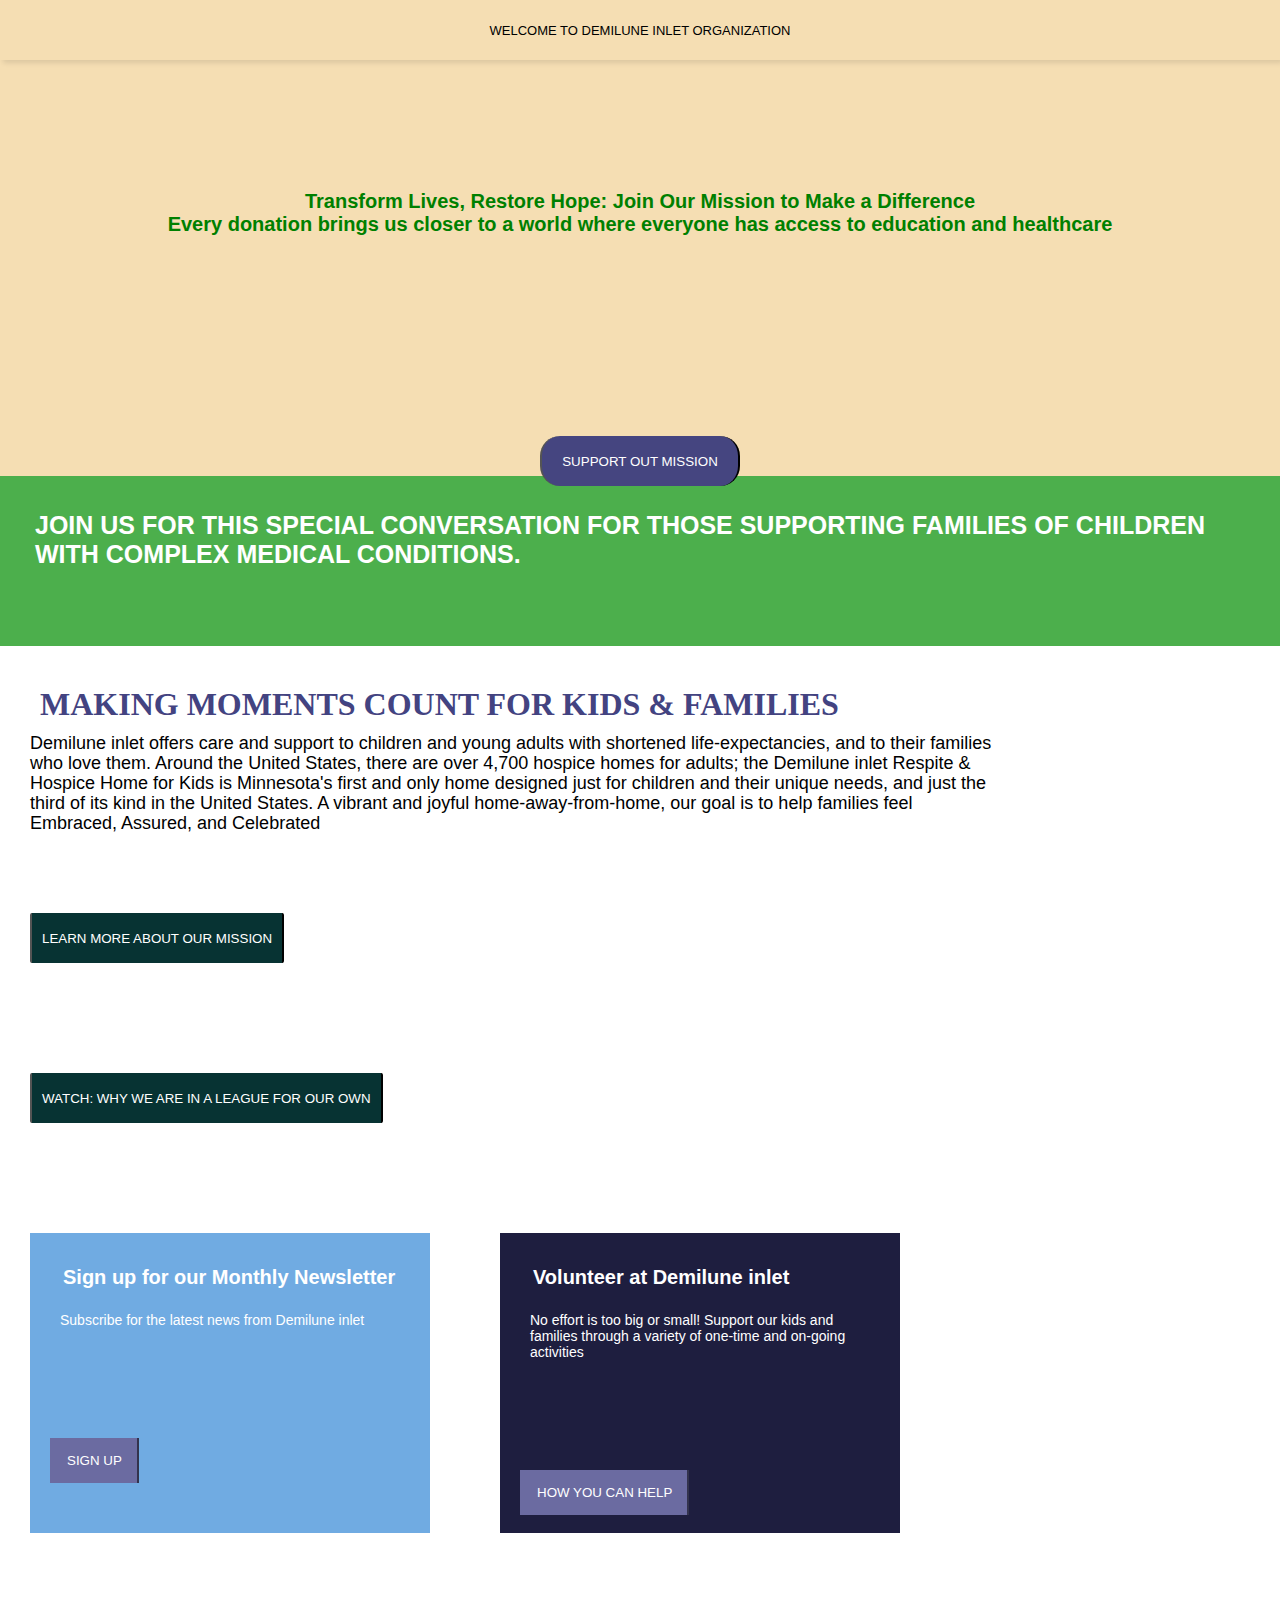
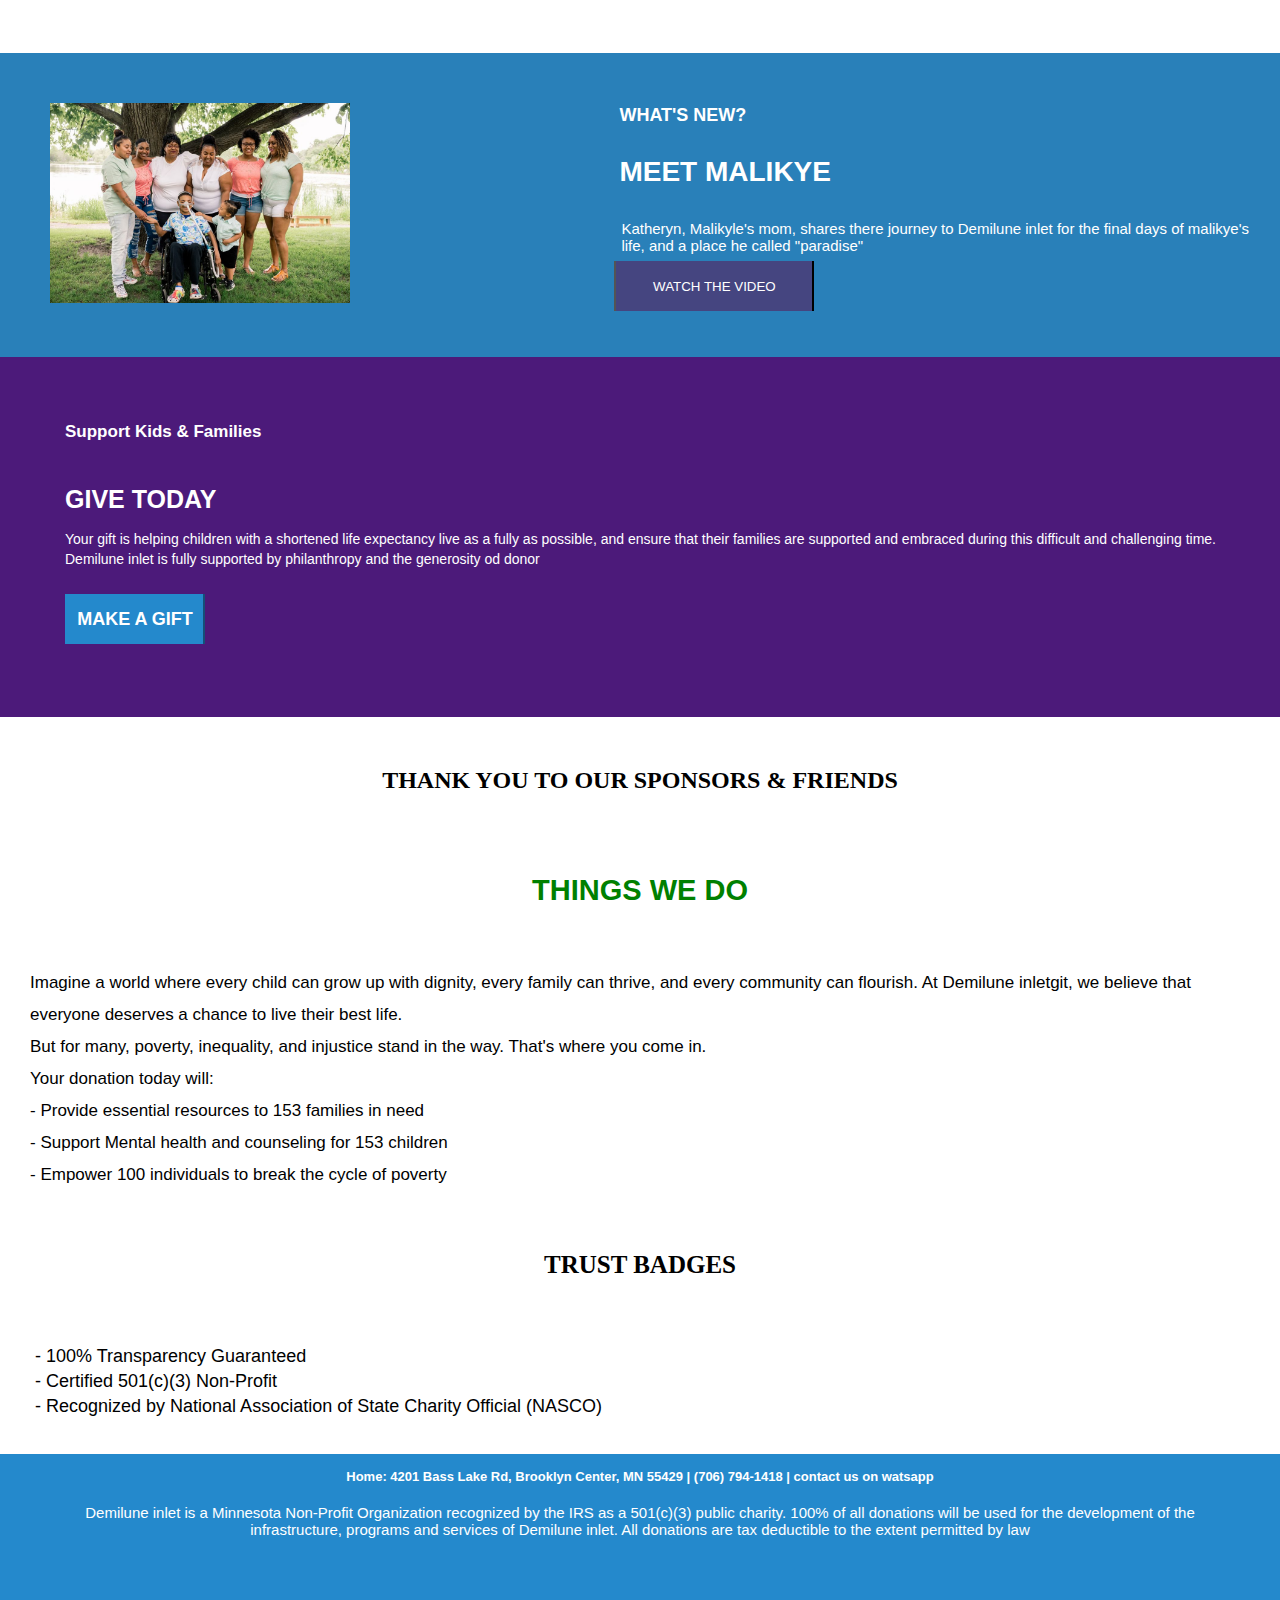
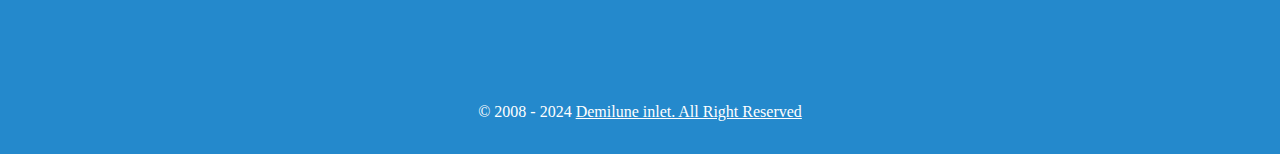
==== commit 60ba96e9: "add new file" ====
--- a/index.html
+++ b/index.html
@@ -127,7 +127,7 @@
         <div class="wrapper">
             <h5 class="things-we-do"> things we do </h5>
             <h3 class="things-we-do-text">Imagine a world where every child can grow up with dignity, every family can
-                thrive, and every community can flourish. At Demilune inletg, we believe that everyone deserves a chance
+                thrive, and every community can flourish. At Demilune inletgit, we believe that everyone deserves a chance
                 to live their best life.<br>
 
                 But for many, poverty, inequality, and injustice stand in the way. That's where you come in.<br>
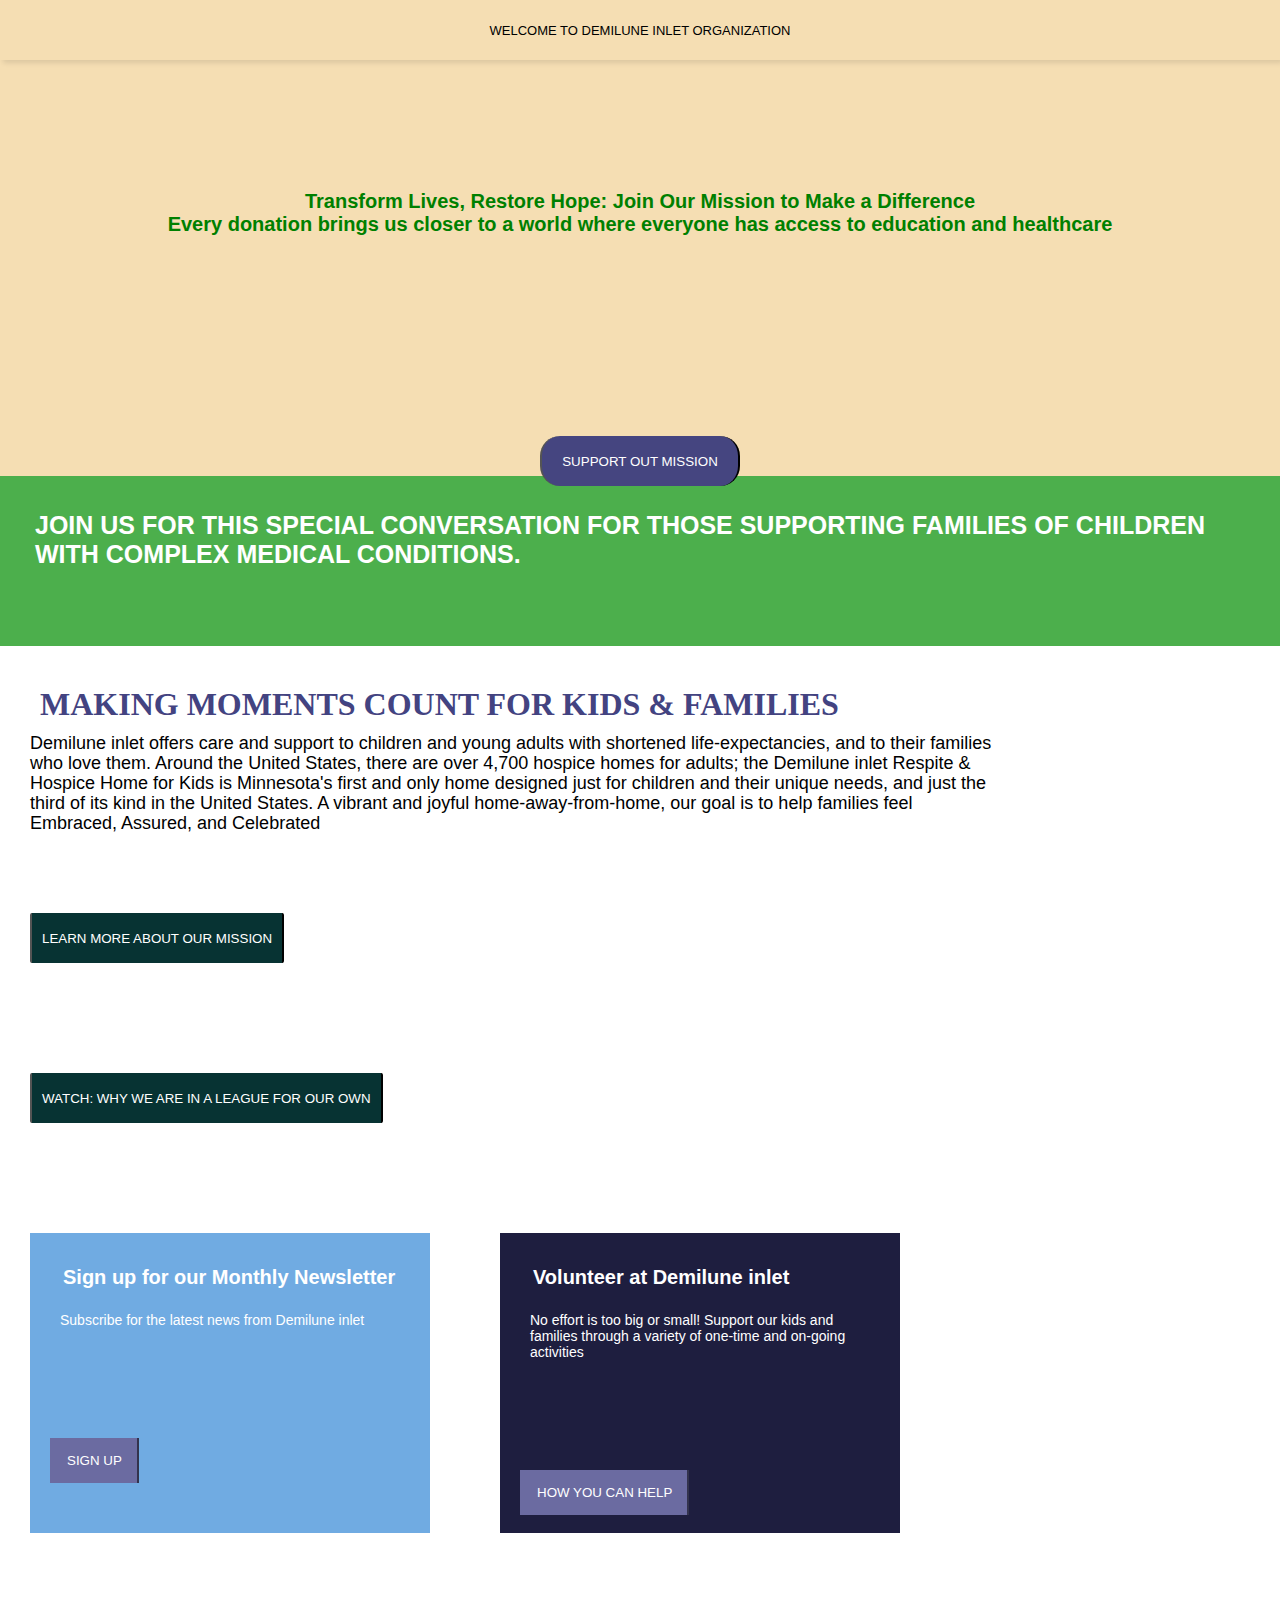
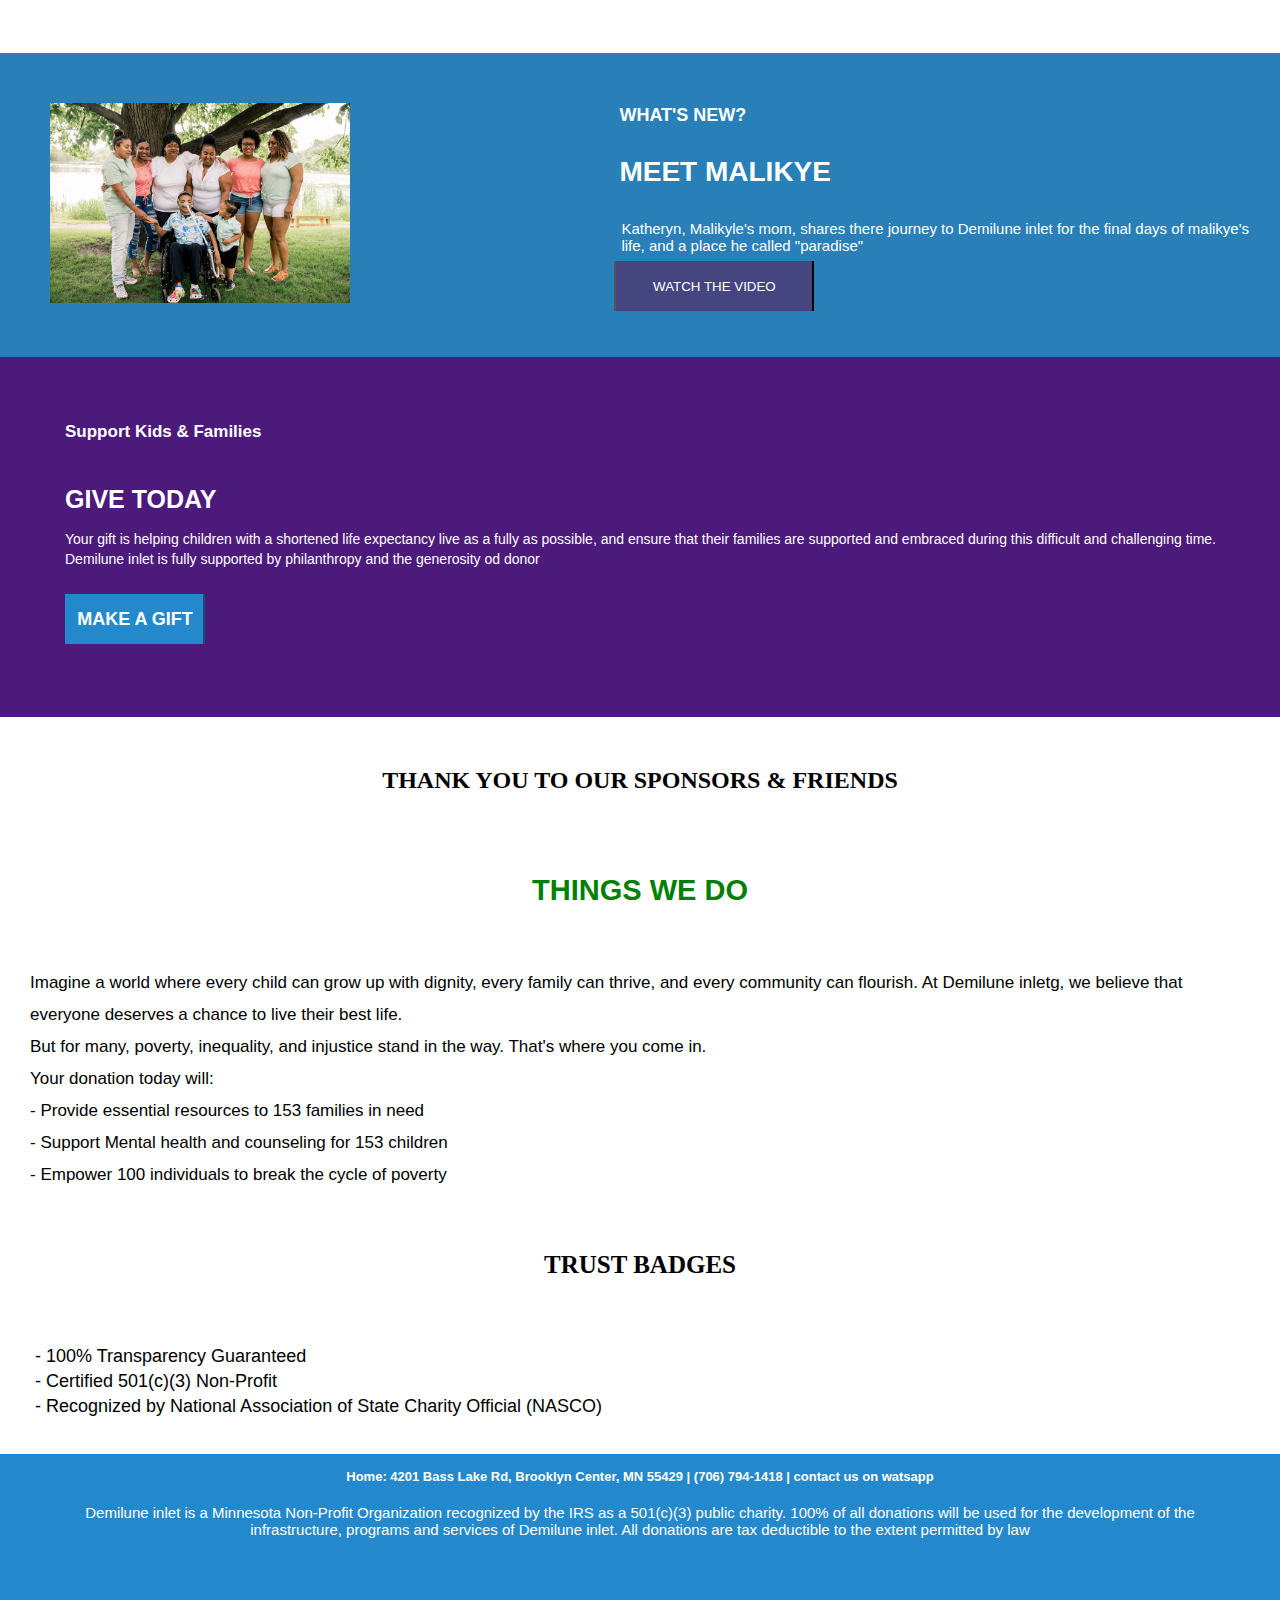
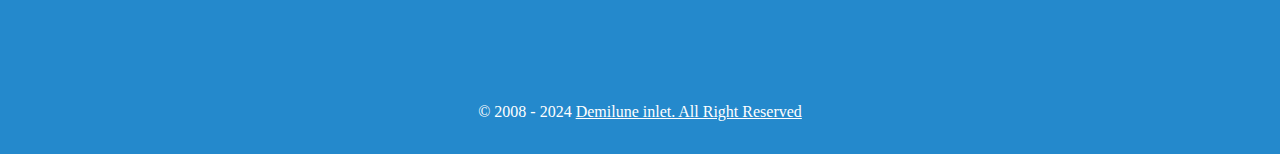
==== commit ce90202d: "add new file" ====
--- a/index.html
+++ b/index.html
@@ -127,7 +127,7 @@
         <div class="wrapper">
             <h5 class="things-we-do"> things we do </h5>
             <h3 class="things-we-do-text">Imagine a world where every child can grow up with dignity, every family can
-                thrive, and every community can flourish. At Demilune inletgit, we believe that everyone deserves a chance
+                thrive, and every community can flourish. At Demilune inletg, we believe that everyone deserves a chance
                 to live their best life.<br>
 
                 But for many, poverty, inequality, and injustice stand in the way. That's where you come in.<br>
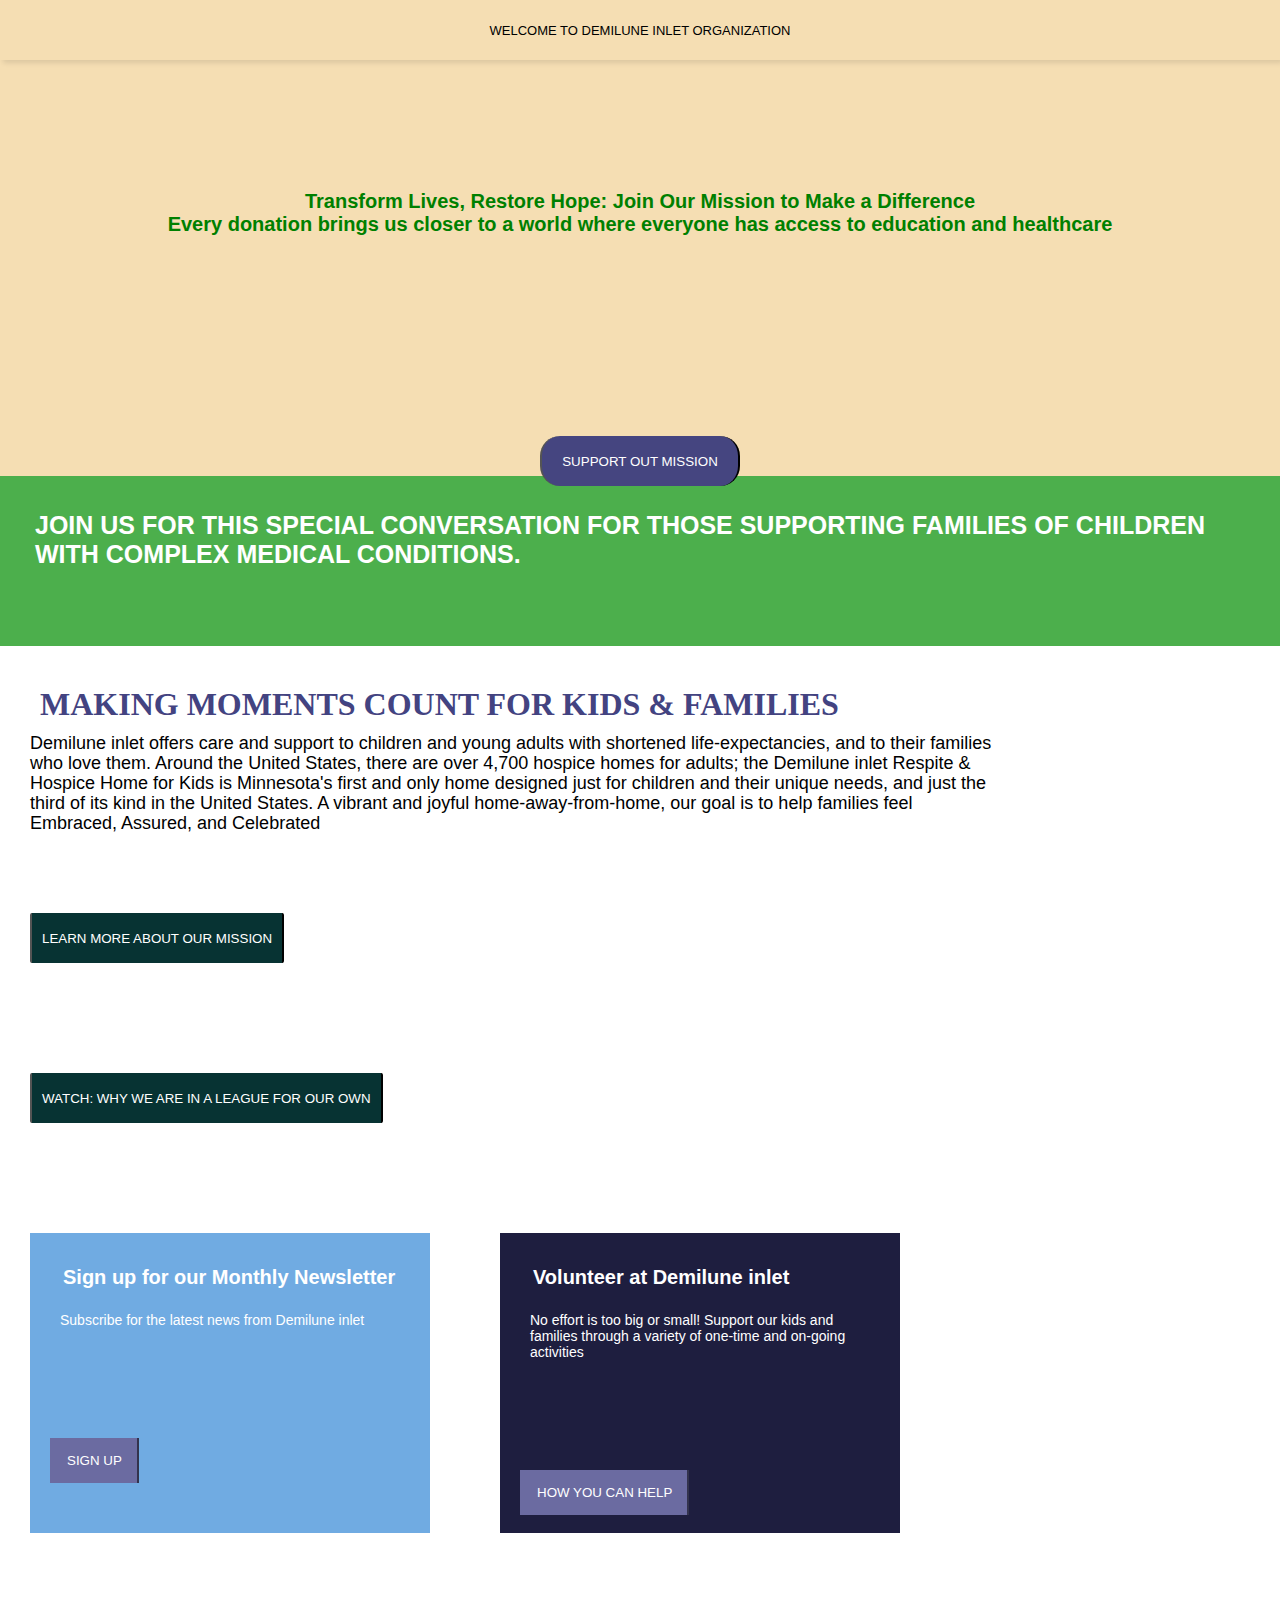
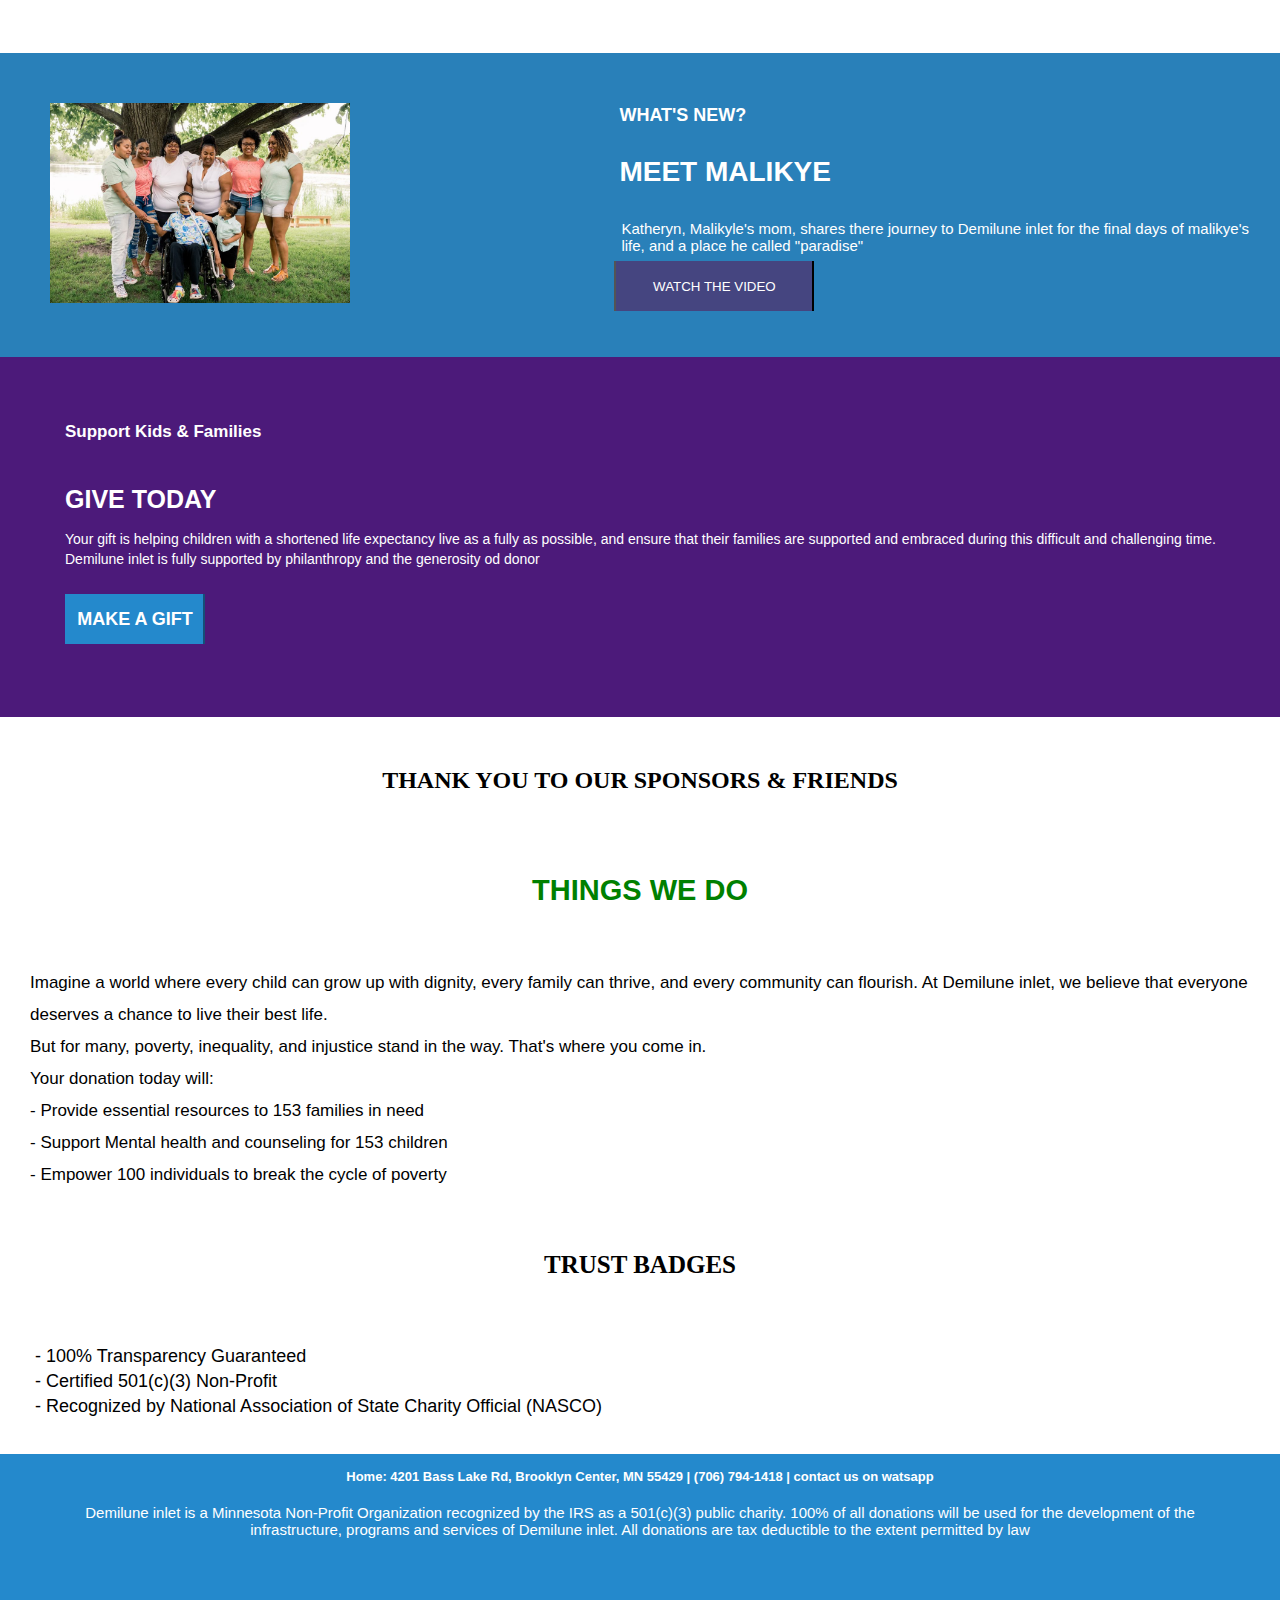
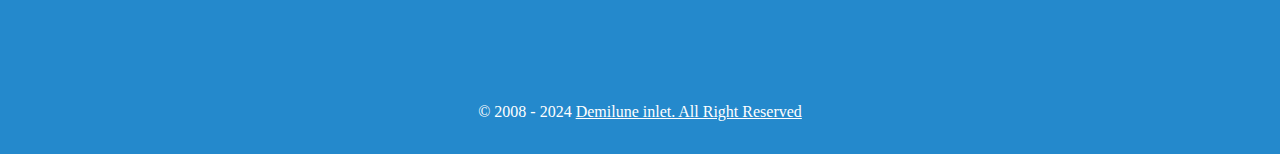
==== commit f594c9dc: "add new file" ====
--- a/index.html
+++ b/index.html
@@ -127,7 +127,7 @@
         <div class="wrapper">
             <h5 class="things-we-do"> things we do </h5>
             <h3 class="things-we-do-text">Imagine a world where every child can grow up with dignity, every family can
-                thrive, and every community can flourish. At Demilune inletg, we believe that everyone deserves a chance
+                thrive, and every community can flourish. At Demilune inlet, we believe that everyone deserves a chance
                 to live their best life.<br>
 
                 But for many, poverty, inequality, and injustice stand in the way. That's where you come in.<br>
